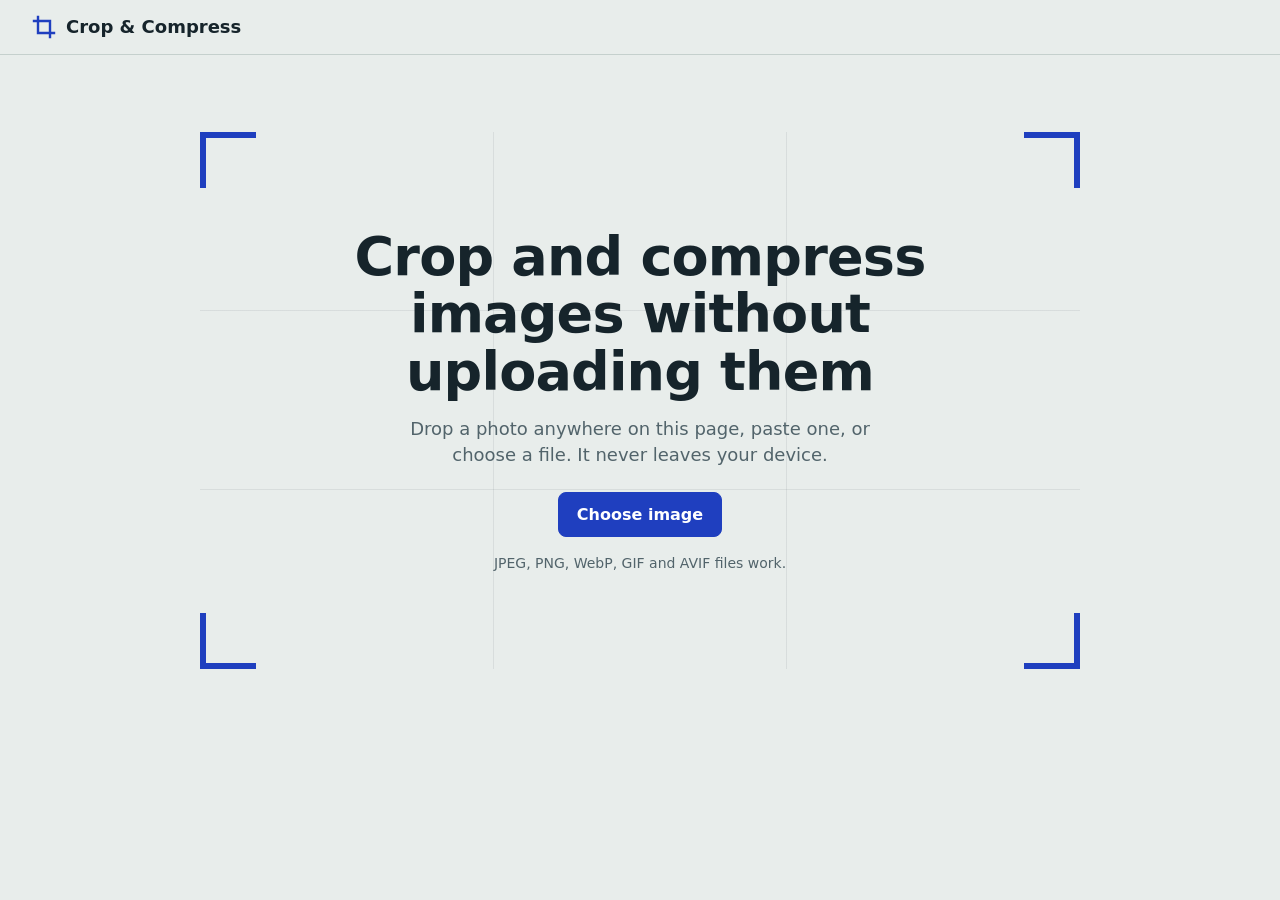
==== index.html @ 480467b2 "Add files via upload" ====
<!doctype html>
<html lang="en">
<head>
<meta charset="utf-8">
<meta name="viewport" content="width=device-width, initial-scale=1">
<meta name="color-scheme" content="light dark">
<title>Crop &amp; Compress</title>
<style>
:root{
  color-scheme:light;
  --bg:#E8EDEB; --panel:#F6F8F7; --stage:#D6DFDC; --ink:#16242B; --muted:#52646B;
  --line:#C5D0CD; --line-strong:#8FA19D; --track:#CBD6D3; --grid:rgba(22,36,43,.08);
  --accent:#1F3FBF; --accent-hover:#183299; --on-accent:#fff; --warn:#9A4B00;
}
@media (prefers-color-scheme:dark){
  :root{
    color-scheme:dark;
    --bg:#10181C; --panel:#172126; --stage:#0B1114; --ink:#E7EEF0; --muted:#97A8AF;
    --line:#2A3A41; --line-strong:#5A6F77; --track:#2A3A41; --grid:rgba(231,238,240,.07);
    --accent:#8CA0FF; --accent-hover:#A9B8FF; --on-accent:#0A1033; --warn:#F2A65A;
  }
}
*{box-sizing:border-box}
[hidden]{display:none!important}
html{-webkit-text-size-adjust:100%}
body{margin:0;background:var(--bg);color:var(--ink);font:16px/1.45 "Gill Sans","Gill Sans MT","Trebuchet MS","Segoe UI",system-ui,sans-serif;min-height:100vh}
button,input,select{font:inherit;color:inherit}
:focus-visible{outline:2px solid var(--accent);outline-offset:2px}

/* header */
.top{display:flex;justify-content:space-between;align-items:center;gap:16px;padding:14px clamp(16px,3vw,32px);border-bottom:1px solid var(--line)}
.brand{display:flex;align-items:center;gap:10px;font-weight:700;font-size:18px}
.brand svg{color:var(--accent)}
.top-right{display:flex;align-items:center;gap:12px;min-width:0}
.fname{max-width:28ch;overflow:hidden;text-overflow:ellipsis;white-space:nowrap;color:var(--muted);font-size:14px}
main{padding:clamp(16px,3vw,32px)}

/* buttons */
.btn{min-height:44px;padding:10px 18px;border-radius:8px;border:1px solid var(--line-strong);background:transparent;cursor:pointer;font-weight:600}
.btn:hover{background:color-mix(in srgb,var(--ink) 7%,transparent)}
.btn.primary{background:var(--accent);border-color:var(--accent);color:var(--on-accent)}
.btn.primary:hover{background:var(--accent-hover);border-color:var(--accent-hover)}
.btn.block{width:100%}
.btn:disabled{opacity:.5;cursor:not-allowed}
.btn.small{min-height:36px;padding:6px 12px;font-size:14px}

/* empty state: a viewfinder */
.viewfinder{position:relative;max-width:880px;margin:5vh auto 0;padding:clamp(48px,9vw,96px) clamp(28px,6vw,72px);text-align:center;
  background-image:
    linear-gradient(to right,transparent calc(33.333% - .5px),var(--grid) calc(33.333% - .5px),var(--grid) calc(33.333% + .5px),transparent calc(33.333% + .5px)),
    linear-gradient(to right,transparent calc(66.666% - .5px),var(--grid) calc(66.666% - .5px),var(--grid) calc(66.666% + .5px),transparent calc(66.666% + .5px)),
    linear-gradient(to bottom,transparent calc(33.333% - .5px),var(--grid) calc(33.333% - .5px),var(--grid) calc(33.333% + .5px),transparent calc(33.333% + .5px)),
    linear-gradient(to bottom,transparent calc(66.666% - .5px),var(--grid) calc(66.666% - .5px),var(--grid) calc(66.666% + .5px),transparent calc(66.666% + .5px))}
.vf{position:absolute;width:56px;height:56px;border:0 solid var(--accent);pointer-events:none}
.c-nw{top:var(--o,0);left:var(--o,0);border-top-width:6px;border-left-width:6px}
.c-ne{top:var(--o,0);right:var(--o,0);border-top-width:6px;border-right-width:6px}
.c-sw{bottom:var(--o,0);left:var(--o,0);border-bottom-width:6px;border-left-width:6px}
.c-se{bottom:var(--o,0);right:var(--o,0);border-bottom-width:6px;border-right-width:6px}
.viewfinder h1{margin:0 auto 16px;max-width:17ch;font-size:clamp(30px,5.4vw,54px);line-height:1.06;font-weight:700;letter-spacing:-.015em}
.viewfinder p{margin:0 auto 24px;max-width:46ch;color:var(--muted);font-size:18px}
.viewfinder .hint{margin:16px auto 0;font-size:14px}

/* workspace */
.work{display:grid;grid-template-columns:minmax(0,1fr) 340px;gap:24px;align-items:start;max-width:1280px;margin:0 auto}
.toolbar{display:flex;justify-content:space-between;align-items:center;gap:12px;flex-wrap:wrap;margin-bottom:12px;min-height:40px}
.tb-right{display:flex;align-items:center;gap:12px;color:var(--muted);font-size:14px;font-variant-numeric:tabular-nums}
.seg{display:inline-flex;border:1px solid var(--line-strong);border-radius:8px;overflow:hidden}
.seg button{border:0;background:transparent;padding:8px 14px;min-height:40px;cursor:pointer;font-weight:600}
.seg button+button{border-left:1px solid var(--line-strong)}
.seg button[aria-pressed="true"]{background:var(--ink);color:var(--bg)}
.seg button:disabled{opacity:.45;cursor:not-allowed}
.seg button:focus-visible{outline-offset:-3px}
.stage{background:var(--stage);border-radius:12px;padding:16px;min-height:300px;display:flex;justify-content:center;align-items:center}
.frame{position:relative;display:inline-block;line-height:0;overflow:hidden;user-select:none;-webkit-user-select:none;cursor:crosshair}
.frame img{display:block;max-width:none;-webkit-user-drag:none;user-select:none}
.crop{position:absolute;cursor:move;touch-action:none;outline:1px solid rgba(255,255,255,.92);outline-offset:-1px;
  box-shadow:0 0 0 9999px rgba(8,14,17,.6);
  background-image:
    linear-gradient(to right,transparent calc(33.333% - .5px),rgba(255,255,255,.38) calc(33.333% - .5px),rgba(255,255,255,.38) calc(33.333% + .5px),transparent calc(33.333% + .5px)),
    linear-gradient(to right,transparent calc(66.666% - .5px),rgba(255,255,255,.38) calc(66.666% - .5px),rgba(255,255,255,.38) calc(66.666% + .5px),transparent calc(66.666% + .5px)),
    linear-gradient(to bottom,transparent calc(33.333% - .5px),rgba(255,255,255,.38) calc(33.333% - .5px),rgba(255,255,255,.38) calc(33.333% + .5px),transparent calc(33.333% + .5px)),
    linear-gradient(to bottom,transparent calc(66.666% - .5px),rgba(255,255,255,.38) calc(66.666% - .5px),rgba(255,255,255,.38) calc(66.666% + .5px),transparent calc(66.666% + .5px))}
.crop:focus-visible{outline:2px solid #fff;outline-offset:-2px;box-shadow:0 0 0 3px #9FB2FF,0 0 0 9999px rgba(8,14,17,.6)}
.h{position:absolute;width:32px;height:32px;touch-action:none;display:block}
.h::after{content:"";position:absolute;background:#fff}
.h-n{left:50%;top:-16px;margin-left:-24px;width:48px;cursor:ns-resize}
.h-s{left:50%;bottom:-16px;margin-left:-24px;width:48px;cursor:ns-resize}
.h-w{top:50%;left:-16px;margin-top:-24px;height:48px;cursor:ew-resize}
.h-e{top:50%;right:-16px;margin-top:-24px;height:48px;cursor:ew-resize}
.h-nw{left:-16px;top:-16px;cursor:nwse-resize}
.h-ne{right:-16px;top:-16px;cursor:nesw-resize}
.h-sw{left:-16px;bottom:-16px;cursor:nesw-resize}
.h-se{right:-16px;bottom:-16px;cursor:nwse-resize}
.h-n::after,.h-s::after{left:50%;margin-left:-14px;width:28px;height:4px}
.h-n::after{top:14px}.h-s::after{bottom:14px}
.h-w::after,.h-e::after{top:50%;margin-top:-14px;height:28px;width:4px}
.h-w::after{left:14px}.h-e::after{right:14px}
.h-nw::after,.h-ne::after,.h-sw::after,.h-se::after{width:18px;height:18px;background:none;border:0 solid #fff}
.h-nw::after{left:15px;top:15px;border-left-width:4px;border-top-width:4px}
.h-ne::after{right:15px;top:15px;border-right-width:4px;border-top-width:4px}
.h-sw::after{left:15px;bottom:15px;border-left-width:4px;border-bottom-width:4px}
.h-se::after{right:15px;bottom:15px;border-right-width:4px;border-bottom-width:4px}

.previewwrap{width:100%;overflow:auto;max-height:min(72vh,860px);display:flex}
.previewwrap img{display:block;margin:auto;max-width:100%;max-height:min(72vh,860px);width:auto;height:auto;
  background:repeating-conic-gradient(rgba(128,128,128,.28) 0 25%,transparent 0 50%) 0 0/16px 16px}
.previewwrap.actual img{max-width:none;max-height:none}
.previewwrap.actual{display:block}
.previewwrap.actual img{margin:0}

/* sidebar */
.side{background:var(--panel);border:1px solid var(--line);border-radius:12px;position:sticky;top:16px}
.sec{padding:16px 18px;border-top:1px solid var(--line)}
.sec:first-child{border-top:0}
.sec h2{margin:0 0 10px;font-size:15px;font-weight:700}
.saving{font-size:28px;font-weight:700;line-height:1.1;letter-spacing:-.01em}
.bar{height:8px;border-radius:4px;background:var(--track);margin:10px 0 14px;overflow:hidden}
.barfill{height:100%;width:0;background:var(--accent);border-radius:4px;transition:width .3s}
.barfill.over{background:var(--warn)}
.pair{display:grid;grid-template-columns:1fr 1fr;gap:12px;margin:0 0 14px;font-variant-numeric:tabular-nums}
.pair dt{font-size:13px;color:var(--muted)}
.pair dd{margin:0;font-size:18px;font-weight:600}
.pair dd.sub{font-size:13px;font-weight:400;color:var(--muted)}
.note{margin:0 0 14px;font-size:14px;color:var(--warn)}
.chips{display:flex;flex-wrap:wrap;gap:6px}
.chip{min-height:38px;padding:6px 11px;border:1px solid var(--line-strong);border-radius:6px;background:transparent;cursor:pointer;font-size:15px}
.chip:hover{background:color-mix(in srgb,var(--ink) 7%,transparent)}
.chip[aria-pressed="true"]{background:var(--ink);color:var(--bg);border-color:var(--ink)}
.sec-head{display:flex;justify-content:space-between;align-items:center;margin-bottom:10px}
.sec-head h2{margin:0}
select,input[type=number]{min-height:42px;padding:8px 10px;border:1px solid var(--line-strong);border-radius:8px;background:var(--panel)}
select{width:100%}
.row{display:flex;justify-content:space-between;align-items:baseline;margin-bottom:4px;font-variant-numeric:tabular-nums}
.row span:last-child{font-weight:600}
input[type=range]{width:100%;accent-color:var(--accent);margin:6px 0 10px;min-height:28px}
.limit{display:flex;align-items:center;gap:8px;flex-wrap:wrap}
.limit label{display:flex;align-items:center;gap:8px}
.limit input[type=checkbox]{width:20px;height:20px;accent-color:var(--accent)}
.limit input[type=number]{width:92px}
.help{margin:10px 0 0;font-size:14px;color:var(--muted)}
.off .row,.off .limit,.off input[type=range]{opacity:.45}

/* overlays */
.veil{position:fixed;inset:0;z-index:40;display:grid;place-items:center;pointer-events:none;background:color-mix(in srgb,var(--bg) 88%,transparent);--o:24px;font-size:clamp(22px,4vw,34px);font-weight:700}
.notice{position:fixed;left:50%;bottom:20px;transform:translateX(-50%);z-index:50;background:var(--ink);color:var(--bg);padding:12px 18px;border-radius:8px;max-width:min(92vw,520px);font-size:15px}

@media (max-width:900px){
  .work{grid-template-columns:minmax(0,1fr)}
  .side{position:static}
  .viewfinder{margin-top:2vh}
  .fname{display:none}
}
@media (prefers-reduced-motion:reduce){*{transition:none!important;animation:none!important}}
</style>
</head>
<body>

<header class="top">
  <div class="brand">
    <svg width="24" height="24" viewBox="0 0 24 24" fill="none" stroke="currentColor" stroke-width="2.4" stroke-linecap="square" aria-hidden="true"><path d="M6 2v16h16"/><path d="M2 6h16v16"/></svg>
    <span>Crop &amp; Compress</span>
  </div>
  <div class="top-right" id="topRight" hidden>
    <span class="fname" id="fname"></span>
    <button class="btn small" id="another" type="button">Choose another</button>
  </div>
</header>

<main>
  <section id="empty">
    <div class="viewfinder">
      <span class="vf c-nw"></span><span class="vf c-ne"></span><span class="vf c-sw"></span><span class="vf c-se"></span>
      <h1>Crop and compress images without uploading them</h1>
      <p>Drop a photo anywhere on this page, paste one, or choose a file. It never leaves your device.</p>
      <button class="btn primary" id="choose" type="button">Choose image</button>
      <p class="hint">JPEG, PNG, WebP, GIF and AVIF files work.</p>
    </div>
  </section>

  <section id="work" class="work" hidden>
    <div>
      <div class="toolbar">
        <div class="seg" role="group" aria-label="View">
          <button id="vCrop" type="button" aria-pressed="true">Crop</button>
          <button id="vPrev" type="button" aria-pressed="false">Preview</button>
        </div>
        <div class="tb-right">
          <span id="selReadout"></span>
          <label id="actualWrap" hidden><input type="checkbox" id="actual"> Actual size</label>
        </div>
      </div>
      <div class="stage" id="stage">
        <div class="frame" id="frame">
          <img id="photo" alt="Your image with the crop area on top">
          <div class="crop" id="crop" tabindex="0" role="group" aria-label="Crop area. Arrow keys move it. Plus and minus keys resize it. Hold Shift for bigger steps.">
            <i class="h h-n" data-h="n"></i><i class="h h-s" data-h="s"></i><i class="h h-w" data-h="w"></i><i class="h h-e" data-h="e"></i>
            <i class="h h-nw" data-h="nw"></i><i class="h h-ne" data-h="ne"></i><i class="h h-sw" data-h="sw"></i><i class="h h-se" data-h="se"></i>
          </div>
        </div>
        <div class="previewwrap" id="previewWrap" hidden><img id="result" alt="Compressed result"></div>
      </div>
    </div>

    <aside class="side" aria-label="Settings">
      <div class="sec">
        <div class="saving" id="saving" aria-live="polite">Working…</div>
        <div class="bar"><div class="barfill" id="barfill"></div></div>
        <dl class="pair">
          <div><dt>Original</dt><dd id="oSize">—</dd><dd class="sub" id="oDim"></dd></div>
          <div><dt>Result</dt><dd id="rSize">—</dd><dd class="sub" id="rDim"></dd></div>
        </dl>
        <p class="note" id="note" hidden></p>
        <button class="btn primary block" id="download" type="button" disabled>Download</button>
      </div>

      <div class="sec">
        <div class="sec-head"><h2>Crop shape</h2><button class="btn small" id="resetCrop" type="button">Reset crop</button></div>
        <div class="chips" id="chips" role="group" aria-label="Crop shape"></div>
      </div>

      <div class="sec">
        <h2><label for="side">Longest side</label></h2>
        <select id="side"></select>
      </div>

      <div class="sec">
        <h2 id="fmtLabel">Format</h2>
        <div class="seg" role="group" aria-labelledby="fmtLabel" id="fmtSeg">
          <button type="button" data-f="jpeg" aria-pressed="true">JPEG</button>
          <button type="button" data-f="webp" aria-pressed="false">WebP</button>
          <button type="button" data-f="png" aria-pressed="false">PNG</button>
        </div>
        <p class="help" id="fmtNote" hidden></p>
      </div>

      <div class="sec" id="qSec">
        <div class="row"><label for="quality"><strong>Quality</strong></label><span id="qVal">80</span></div>
        <input type="range" id="quality" min="1" max="100" value="80">
        <div class="limit">
          <label><input type="checkbox" id="limit"> Limit file size to</label>
          <input type="number" id="limitKB" min="5" step="10" value="500" aria-label="Maximum file size in kilobytes">
          <span>KB</span>
        </div>
      </div>
    </aside>
  </section>
</main>

<div class="veil" id="veil" hidden>
  <span class="vf c-nw"></span><span class="vf c-ne"></span><span class="vf c-sw"></span><span class="vf c-se"></span>
  <span>Drop to open this image</span>
</div>
<div class="notice" id="notice" role="alert" hidden></div>
<input type="file" id="file" accept="image/*" hidden>

<script>
(() => {
  const $ = s => document.querySelector(s);
  const el = {
    empty:$('#empty'), work:$('#work'), topRight:$('#topRight'), fname:$('#fname'),
    stage:$('#stage'), frame:$('#frame'), photo:$('#photo'), crop:$('#crop'),
    previewWrap:$('#previewWrap'), result:$('#result'), actualWrap:$('#actualWrap'), actual:$('#actual'),
    selReadout:$('#selReadout'), vCrop:$('#vCrop'), vPrev:$('#vPrev'),
    saving:$('#saving'), barfill:$('#barfill'), oSize:$('#oSize'), oDim:$('#oDim'), rSize:$('#rSize'), rDim:$('#rDim'),
    note:$('#note'), download:$('#download'), chips:$('#chips'), resetCrop:$('#resetCrop'),
    side:$('#side'), fmtSeg:$('#fmtSeg'), fmtNote:$('#fmtNote'), qSec:$('#qSec'), quality:$('#quality'), qVal:$('#qVal'),
    limit:$('#limit'), limitKB:$('#limitKB'), file:$('#file'), veil:$('#veil'), notice:$('#notice')
  };

  const MIN = 16;
  const TYPES = { jpeg:'image/jpeg', webp:'image/webp', png:'image/png' };
  const LABELS = { jpeg:'JPEG', webp:'WebP', png:'PNG' };
  const EXT = { jpeg:'jpg', webp:'webp', png:'png' };
  const ASPECTS = [['Free',null],['Original','orig'],['1:1',1],['4:3',4/3],['3:4',3/4],['3:2',3/2],['2:3',2/3],['16:9',16/9],['9:16',9/16]];
  const SIDES = [0,3840,2560,1920,1280,1080,800,640];

  const c1 = document.createElement('canvas'); c1.width = c1.height = 1;
  const webpOK = c1.toDataURL('image/webp').startsWith('data:image/webp');

  const state = {
    img:null, url:null, file:null, W:0, H:0,
    crop:{x:0,y:0,w:0,h:0}, aspect:null, aspectKey:'Free',
    fmt:'jpeg', quality:80, side:0, limit:false, limitKB:500, autoQ:null, view:'crop'
  };
  let resultUrl = null, timer = null, job = 0, drag = null, noticeTimer = null;

  const clamp = (v, lo, hi) => Math.min(Math.max(v, lo), hi);
  const fmtBytes = n => n < 1024 ? n + ' B' : n < 1048576 ? (n/1024).toFixed(n < 102400 ? 1 : 0) + ' KB' : (n/1048576).toFixed(2) + ' MB';
  const dims = (w,h) => w + ' × ' + h + ' px';

  function notify(msg){
    el.notice.textContent = msg; el.notice.hidden = false;
    clearTimeout(noticeTimer); noticeTimer = setTimeout(() => el.notice.hidden = true, 7000);
  }

  /* ---------- build static controls ---------- */
  ASPECTS.forEach(([label]) => {
    const b = document.createElement('button');
    b.type = 'button'; b.className = 'chip'; b.textContent = label; b.dataset.k = label;
    b.setAttribute('aria-pressed', label === 'Free' ? 'true' : 'false');
    b.addEventListener('click', () => applyAspectKey(label));
    el.chips.appendChild(b);
  });
  SIDES.forEach(v => {
    const o = document.createElement('option');
    o.value = v; o.textContent = v ? v + ' px' : 'Original size';
    el.side.appendChild(o);
  });
  if (!webpOK) {
    const b = el.fmtSeg.querySelector('[data-f="webp"]');
    b.disabled = true; b.title = "This browser can't save WebP";
  }

  /* ---------- loading ---------- */
  function loadFile(file){
    if (!file) return;
    if (!file.type.startsWith('image/')) { notify("That file isn't an image. Try a JPEG, PNG, WebP, GIF or AVIF file."); return; }
    const url = URL.createObjectURL(file);
    const img = new Image();
    img.onload = () => {
      if (state.url) URL.revokeObjectURL(state.url);
      state.img = img; state.url = url; state.file = file;
      state.W = img.naturalWidth; state.H = img.naturalHeight;
      state.crop = {x:0, y:0, w:state.W, h:state.H};
      state.aspect = null; state.aspectKey = 'Free'; state.autoQ = null;
      state.fmt = file.type === 'image/jpeg' ? 'jpeg' : (webpOK ? 'webp' : 'jpeg');
      el.side.value = '0'; state.side = 0;
      el.empty.hidden = true; el.work.hidden = false; el.topRight.hidden = false;
      el.fname.textContent = file.name || 'Pasted image';
      el.oSize.textContent = fmtBytes(file.size);
      el.oDim.textContent = dims(state.W, state.H);
      el.photo.src = url;
      setView('crop');
      syncChips(); syncControls(); fit(); scheduleRender();
      window.scrollTo(0, 0);
    };
    img.onerror = () => { URL.revokeObjectURL(url); notify("This image couldn't be opened. Try a JPEG, PNG, WebP, GIF or AVIF file."); };
    img.src = url;
  }

  /* ---------- layout of the crop box ---------- */
  const scale = () => el.photo.clientWidth / state.W || 1;

  function fit(){
    if (!state.img || el.frame.hidden) return;
    const availW = el.stage.clientWidth - 32;
    if (availW <= 0) return;
    const availH = Math.min(window.innerHeight * 0.7, 840);
    const s = Math.min(availW / state.W, availH / state.H, 2);
    el.photo.style.width = Math.max(1, Math.round(state.W * s)) + 'px';
    el.photo.style.height = Math.max(1, Math.round(state.H * s)) + 'px';
    layout();
  }
  function layout(){
    if (!state.img) return;
    const s = scale(), c = state.crop;
    el.crop.style.left = c.x * s + 'px'; el.crop.style.top = c.y * s + 'px';
    el.crop.style.width = c.w * s + 'px'; el.crop.style.height = c.h * s + 'px';
    const ic = intCrop();
    el.selReadout.textContent = state.view === 'crop' ? 'Selection ' + dims(ic.w, ic.h) : '';
  }
  new ResizeObserver(fit).observe(el.stage);

  /* ---------- crop geometry ---------- */
  function cornerRect(ax, ay, px, py){
    const {W,H} = state, a = state.aspect;
    const sx = px < ax ? -1 : 1, sy = py < ay ? -1 : 1;
    let w = Math.abs(px - ax), h = Math.abs(py - ay);
    const roomW = sx > 0 ? W - ax : ax, roomH = sy > 0 ? H - ay : ay;
    if (a) {
      w = Math.max(w, h * a); w = Math.min(w, roomW, roomH * a);
      w = Math.max(w, Math.min(MIN, roomW, roomH * a)); h = w / a;
    } else {
      w = Math.max(w, Math.min(MIN, roomW)); h = Math.max(h, Math.min(MIN, roomH));
    }
    return { x: sx > 0 ? ax : ax - w, y: sy > 0 ? ay : ay - h, w, h };
  }

  function resizeRect(hd, st, dx, dy){
    const {W,H} = state, a = state.aspect;
    if (hd.length === 2) {
      const ax = hd.includes('w') ? st.x + st.w : st.x;
      const ay = hd.includes('n') ? st.y + st.h : st.y;
      const px = clamp((hd.includes('w') ? st.x : st.x + st.w) + dx, 0, W);
      const py = clamp((hd.includes('n') ? st.y : st.y + st.h) + dy, 0, H);
      return cornerRect(ax, ay, px, py);
    }
    let x1 = st.x, y1 = st.y, x2 = st.x + st.w, y2 = st.y + st.h;
    if (hd === 'e') x2 = clamp(x2 + dx, x1 + MIN, W);
    if (hd === 'w') x1 = clamp(x1 + dx, 0, x2 - MIN);
    if (hd === 's') y2 = clamp(y2 + dy, y1 + MIN, H);
    if (hd === 'n') y1 = clamp(y1 + dy, 0, y2 - MIN);
    if (!a) return { x:x1, y:y1, w:x2 - x1, h:y2 - y1 };
    if (hd === 'e' || hd === 'w') {
      let w = x2 - x1, h = w / a;
      const cy = st.y + st.h / 2, maxH = 2 * Math.min(cy, H - cy);
      if (h > maxH) { h = maxH; w = h * a; }
      return { x: hd === 'e' ? st.x : st.x + st.w - w, y: cy - h / 2, w, h };
    }
    let h = y2 - y1, w = h * a;
    const cx = st.x + st.w / 2, maxW = 2 * Math.min(cx, W - cx);
    if (w > maxW) { w = maxW; h = w / a; }
    return { x: cx - w / 2, y: hd === 's' ? st.y : st.y + st.h - h, w, h };
  }

  function setAspect(a){
    state.aspect = a;
    if (a) {
      const {W,H} = state, c = state.crop, cx = c.x + c.w / 2, cy = c.y + c.h / 2;
      let w = Math.sqrt(c.w * c.h * a), h = w / a;
      if (w > W) { w = W; h = w / a; }
      if (h > H) { h = H; w = h * a; }
      state.crop = { x:clamp(cx - w/2, 0, W - w), y:clamp(cy - h/2, 0, H - h), w, h };
    }
    layout(); scheduleRender();
  }
  function applyAspectKey(key){
    state.aspectKey = key;
    const v = ASPECTS.find(a => a[0] === key)[1];
    syncChips();
    setAspect(v === 'orig' ? state.W / state.H : v);
  }
  function syncChips(){
    el.chips.querySelectorAll('.chip').forEach(b => b.setAttribute('aria-pressed', String(b.dataset.k === state.aspectKey)));
  }
  el.resetCrop.addEventListener('click', () => {
    state.crop = {x:0, y:0, w:state.W, h:state.H};
    setAspect(state.aspect);
  });

  function intCrop(){
    const c = state.crop;
    const x = clamp(Math.round(c.x), 0, Math.max(0, state.W - 1));
    const y = clamp(Math.round(c.y), 0, Math.max(0, state.H - 1));
    const w = clamp(Math.round(c.w), 1, state.W - x);
    const h = clamp(Math.round(c.h), 1, state.H - y);
    return {x, y, w, h};
  }

  /* ---------- pointer + keyboard ---------- */
  function toNat(e){
    const r = el.photo.getBoundingClientRect(), s = scale();
    return { x: clamp((e.clientX - r.left) / s, 0, state.W), y: clamp((e.clientY - r.top) / s, 0, state.H) };
  }
  el.frame.addEventListener('pointerdown', e => {
    if (!state.img || (e.pointerType === 'mouse' && e.button !== 0)) return;
    const hit = e.target.closest('.crop');
    const st = {...state.crop};
    if (hit) drag = { mode: e.target.dataset.h || 'move', sx:e.clientX, sy:e.clientY, start:st };
    else drag = { mode:'new', a:toNat(e), sx:e.clientX, sy:e.clientY, start:st, moved:false };
    el.frame.setPointerCapture(e.pointerId);
    if (hit || e.pointerType === 'mouse') e.preventDefault();
  });
  el.frame.addEventListener('pointermove', e => {
    if (!drag) return;
    const s = scale(), dx = (e.clientX - drag.sx) / s, dy = (e.clientY - drag.sy) / s;
    const {W,H} = state, st = drag.start;
    let r;
    if (drag.mode === 'move') r = { x:clamp(st.x + dx, 0, W - st.w), y:clamp(st.y + dy, 0, H - st.h), w:st.w, h:st.h };
    else if (drag.mode === 'new') {
      if (!drag.moved && Math.hypot(e.clientX - drag.sx, e.clientY - drag.sy) < 6) return;
      drag.moved = true;
      const p = toNat(e); r = cornerRect(drag.a.x, drag.a.y, p.x, p.y);
    } else r = resizeRect(drag.mode, st, dx, dy);
    state.crop = r; layout(); scheduleRender();
  });
  const endDrag = () => { drag = null; };
  el.frame.addEventListener('pointerup', endDrag);
  el.frame.addEventListener('pointercancel', endDrag);

  el.crop.addEventListener('keydown', e => {
    const {W,H} = state, st = state.crop, step = Math.max(1, 1 / scale()) * (e.shiftKey ? 10 : 1);
    const arrows = { ArrowLeft:[-1,0], ArrowRight:[1,0], ArrowUp:[0,-1], ArrowDown:[0,1] };
    if (arrows[e.key]) {
      e.preventDefault();
      const [kx, ky] = arrows[e.key];
      state.crop = { x:clamp(st.x + kx * step, 0, W - st.w), y:clamp(st.y + ky * step, 0, H - st.h), w:st.w, h:st.h };
    } else if (['+','=','-','_'].includes(e.key)) {
      e.preventDefault();
      const dir = (e.key === '+' || e.key === '=') ? 1 : -1;
      const ratio = st.w / st.h, cx = st.x + st.w / 2, cy = st.y + st.h / 2;
      let w = clamp(st.w + dir * 2 * step, MIN, W), h = w / ratio;
      if (h > H) { h = H; w = h * ratio; }
      if (h < MIN) { h = MIN; w = h * ratio; }
      state.crop = { x:clamp(cx - w/2, 0, W - w), y:clamp(cy - h/2, 0, H - h), w, h };
    } else return;
    layout(); scheduleRender();
  });

  /* ---------- views ---------- */
  function setView(v){
    state.view = v;
    el.vCrop.setAttribute('aria-pressed', String(v === 'crop'));
    el.vPrev.setAttribute('aria-pressed', String(v === 'preview'));
    el.frame.hidden = v !== 'crop';
    el.previewWrap.hidden = v !== 'preview';
    el.actualWrap.hidden = v !== 'preview';
    if (v === 'crop') fit();
    layout();
  }
  el.vCrop.addEventListener('click', () => setView('crop'));
  el.vPrev.addEventListener('click', () => setView('preview'));
  el.actual.addEventListener('change', () => el.previewWrap.classList.toggle('actual', el.actual.checked));

  /* ---------- controls ---------- */
  function syncControls(){
    el.fmtSeg.querySelectorAll('button').forEach(b => b.setAttribute('aria-pressed', String(b.dataset.f === state.fmt)));
    const png = state.fmt === 'png';
    el.qSec.classList.toggle('off', png);
    el.quality.disabled = png || state.limit;
    el.limit.disabled = png; el.limitKB.disabled = png || !state.limit;
    el.quality.value = state.quality;
    el.download.textContent = 'Download ' + LABELS[state.fmt];
    syncQuality();
    const srcType = state.file ? state.file.type : '';
    let msg = '';
    if (png) msg = "PNG is lossless, so quality doesn't apply. Choose a smaller longest side to shrink it.";
    else if (state.fmt === 'jpeg' && srcType !== 'image/jpeg') msg = "JPEG has no transparency, so transparent areas become white.";
    el.fmtNote.textContent = msg; el.fmtNote.hidden = !msg;
  }
  function syncQuality(){
    const png = state.fmt === 'png';
    el.qVal.textContent = png ? 'Not used' :
      state.limit ? (state.autoQ ? Math.round(state.autoQ * 100) + ' (set by size limit)' : 'Set by size limit') :
      String(state.quality);
  }
  el.fmtSeg.addEventListener('click', e => {
    const b = e.target.closest('button'); if (!b || b.disabled) return;
    state.fmt = b.dataset.f; state.autoQ = null; syncControls(); scheduleRender();
  });
  el.quality.addEventListener('input', () => { state.quality = +el.quality.value; syncQuality(); scheduleRender(); });
  el.limit.addEventListener('change', () => { state.limit = el.limit.checked; state.autoQ = null; syncControls(); scheduleRender(); });
  el.limitKB.addEventListener('input', () => {
    const v = parseFloat(el.limitKB.value);
    if (v >= 1) { state.limitKB = v; if (state.limit) scheduleRender(); }
  });
  el.side.addEventListener('change', () => { state.side = +el.side.value; scheduleRender(); });

  /* ---------- rendering ---------- */
  function outDims(c){
    const m = Math.max(c.w, c.h), s = state.side && state.side < m ? state.side / m : 1;
    return { ow: Math.max(1, Math.round(c.w * s)), oh: Math.max(1, Math.round(c.h * s)) };
  }
  function scheduleRender(){
    if (!state.img) return;
    const {ow, oh} = outDims(intCrop());
    el.rDim.textContent = dims(ow, oh);
    el.saving.textContent = 'Working…'; el.rSize.textContent = '…'; el.download.disabled = true;
    clearTimeout(timer); timer = setTimeout(render, 180);
  }
  function makeCanvas(c, ow, oh){
    let cv = document.createElement('canvas'); cv.width = c.w; cv.height = c.h;
    let ctx = cv.getContext('2d');
    if (state.fmt === 'jpeg') { ctx.fillStyle = '#fff'; ctx.fillRect(0, 0, c.w, c.h); }
    ctx.drawImage(state.img, c.x, c.y, c.w, c.h, 0, 0, c.w, c.h);
    const step = (tw, th) => {
      const n = document.createElement('canvas'); n.width = tw; n.height = th;
      const x = n.getContext('2d'); x.imageSmoothingEnabled = true; x.imageSmoothingQuality = 'high';
      x.drawImage(cv, 0, 0, tw, th); cv = n;
    };
    while (cv.width / 2 >= ow && cv.height / 2 >= oh) step(Math.floor(cv.width / 2), Math.floor(cv.height / 2));
    if (cv.width !== ow || cv.height !== oh) step(ow, oh);
    return cv;
  }
  const toBlob = (cv, type, q) => new Promise(res => type === TYPES.png ? cv.toBlob(res, type) : cv.toBlob(res, type, q));

  async function fitToSize(cv, type, target, stale){
    let blob = await toBlob(cv, type, 0.98);
    if (blob.size <= target) return { blob, q:0.98, missed:false };
    let lo = 0.05, hi = 0.98;
    blob = await toBlob(cv, type, lo);
    if (blob.size > target) return { blob, q:lo, missed:true };
    let best = { blob, q:lo };
    for (let i = 0; i < 7; i++) {
      if (stale()) break;
      const mid = (lo + hi) / 2, b = await toBlob(cv, type, mid);
      if (b.size <= target) { best = { blob:b, q:mid }; lo = mid; } else hi = mid;
    }
    return { ...best, missed:false };
  }

  async function render(){
    const my = ++job, c = intCrop(), {ow, oh} = outDims(c), type = TYPES[state.fmt];
    try {
      const cv = makeCanvas(c, ow, oh);
      let out;
      if (state.fmt !== 'png' && state.limit) out = await fitToSize(cv, type, state.limitKB * 1024, () => my !== job);
      else out = { blob: await toBlob(cv, type, state.quality / 100), q: state.quality / 100, missed:false };
      if (my !== job) return;
      if (!out.blob) throw new Error('encode failed');
      showResult(out, ow, oh);
    } catch (err) {
      if (my !== job) return;
      el.saving.textContent = 'Something went wrong';
      notify("This image couldn't be processed. It may be too large for your browser. Try a smaller longest side.");
    }
  }

  function showResult(out, ow, oh){
    const blob = out.blob, o = state.file.size, r = blob.size;
    if (resultUrl) URL.revokeObjectURL(resultUrl);
    resultUrl = URL.createObjectURL(blob);
    el.result.src = resultUrl;
    state.autoQ = out.q; syncQuality();
    el.rSize.textContent = fmtBytes(r); el.rDim.textContent = dims(ow, oh);
    const pct = (1 - r / o) * 100;
    el.saving.textContent = r > o ? Math.round((r / o - 1) * 100) + '% larger than the original'
      : Math.round(pct) < 1 ? 'About the same size' : Math.round(pct) + '% smaller';
    el.barfill.style.width = Math.min(100, r / o * 100) + '%';
    el.barfill.classList.toggle('over', r > o);
    let note = '';
    if (out.missed) note = "This size can't get under " + state.limitKB + " KB. Choose a smaller longest side.";
    else if (r > o) note = 'Lower the quality, shrink the longest side, or switch format to make it smaller.';
    el.note.textContent = note; el.note.hidden = !note;
    el.download.textContent = 'Download ' + LABELS[state.fmt];
    el.download.disabled = false;
    state.result = blob;
  }

  el.download.addEventListener('click', () => {
    if (!resultUrl) return;
    const base = (state.file.name || 'image').replace(/\.[^.]+$/, '') || 'image';
    const a = document.createElement('a');
    a.href = resultUrl; a.download = base + '-compressed.' + EXT[state.fmt];
    document.body.appendChild(a); a.click(); a.remove();
  });

  /* ---------- input sources ---------- */
  $('#choose').addEventListener('click', () => el.file.click());
  $('#another').addEventListener('click', () => el.file.click());
  el.file.addEventListener('change', () => { loadFile(el.file.files[0]); el.file.value = ''; });

  let depth = 0;
  const hasFiles = e => e.dataTransfer && [...e.dataTransfer.types].includes('Files');
  window.addEventListener('dragenter', e => { if (!hasFiles(e)) return; e.preventDefault(); depth++; el.veil.hidden = false; });
  window.addEventListener('dragover', e => { if (hasFiles(e)) e.preventDefault(); });
  window.addEventListener('dragleave', e => { if (!hasFiles(e)) return; depth = Math.max(0, depth - 1); if (!depth) el.veil.hidden = true; });
  window.addEventListener('drop', e => {
    if (!hasFiles(e)) return;
    e.preventDefault(); depth = 0; el.veil.hidden = true;
    const files = [...e.dataTransfer.files];
    loadFile(files.find(f => f.type.startsWith('image/')) || files[0]);
  });
  window.addEventListener('paste', e => {
    const f = [...(e.clipboardData && e.clipboardData.files || [])].find(f => f.type.startsWith('image/'));
    if (f) { e.preventDefault(); loadFile(f); }
  });
})();
</script>
</body>
</html>
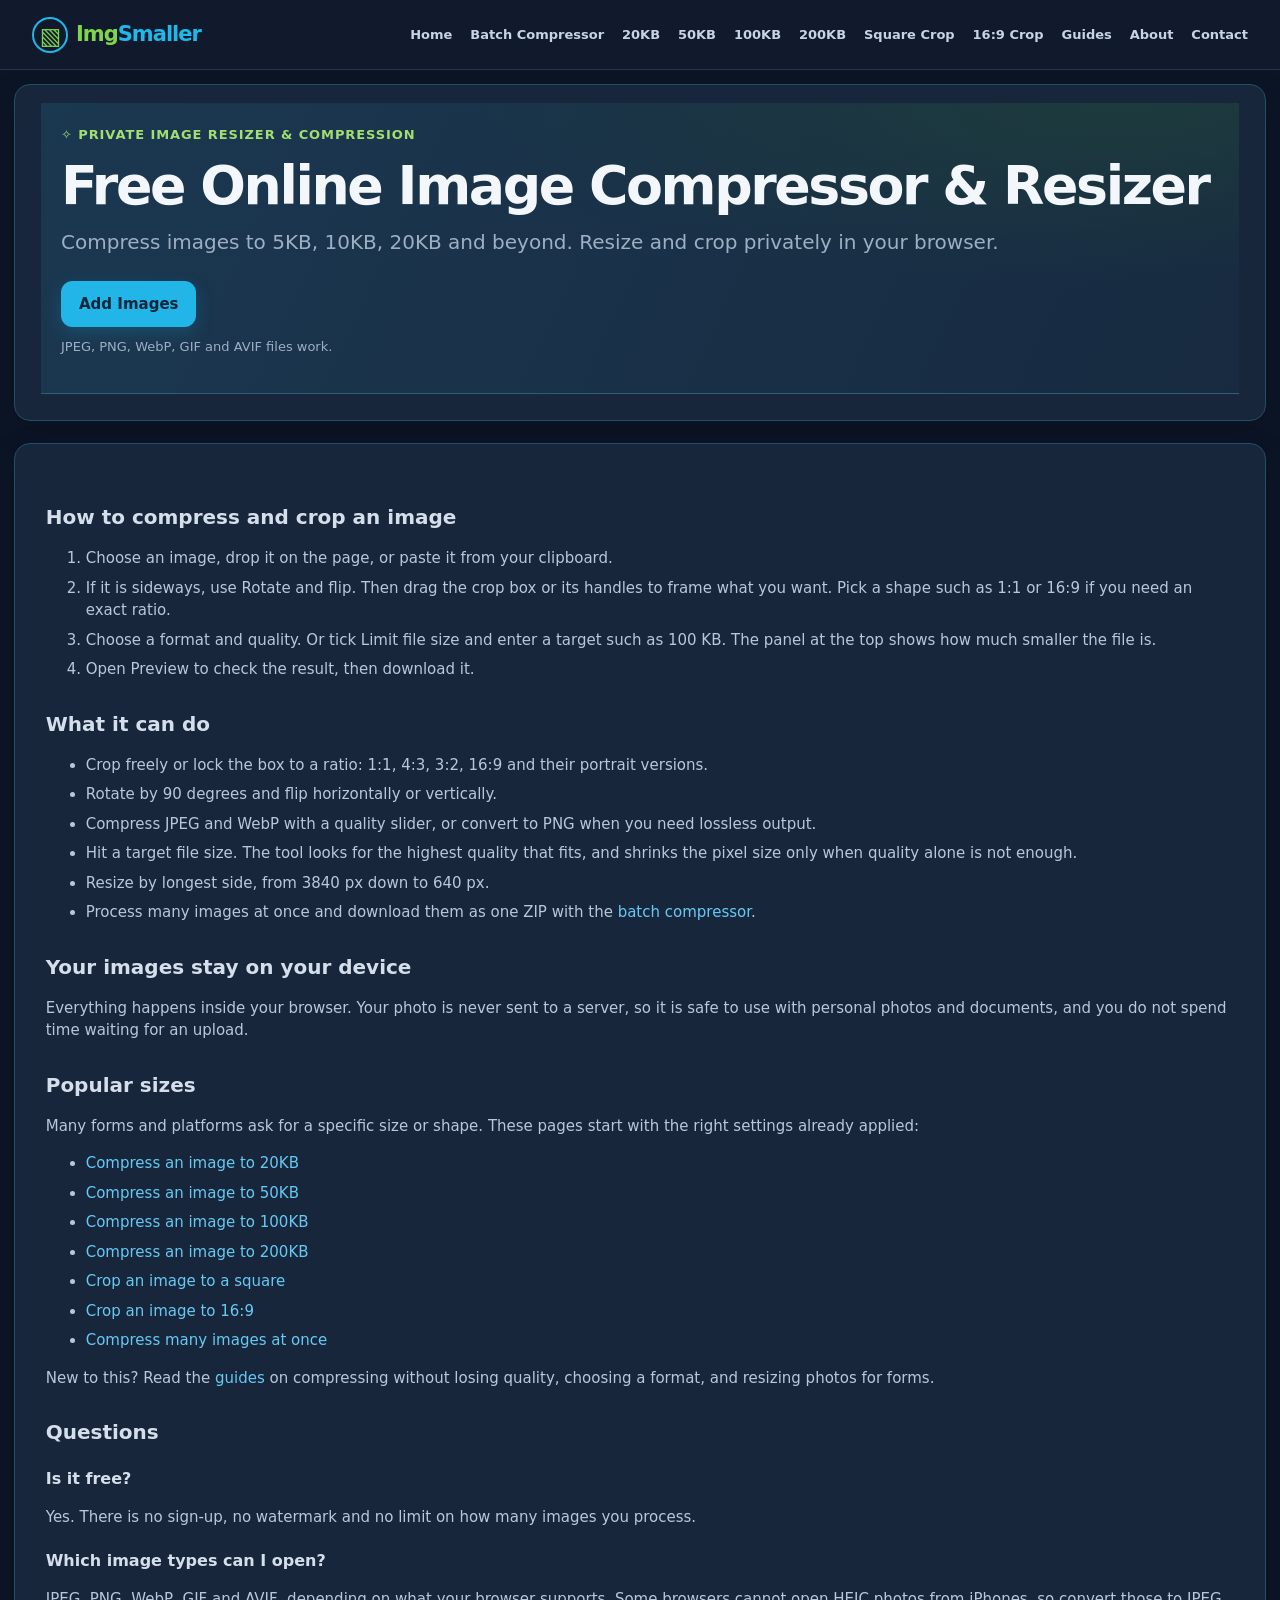
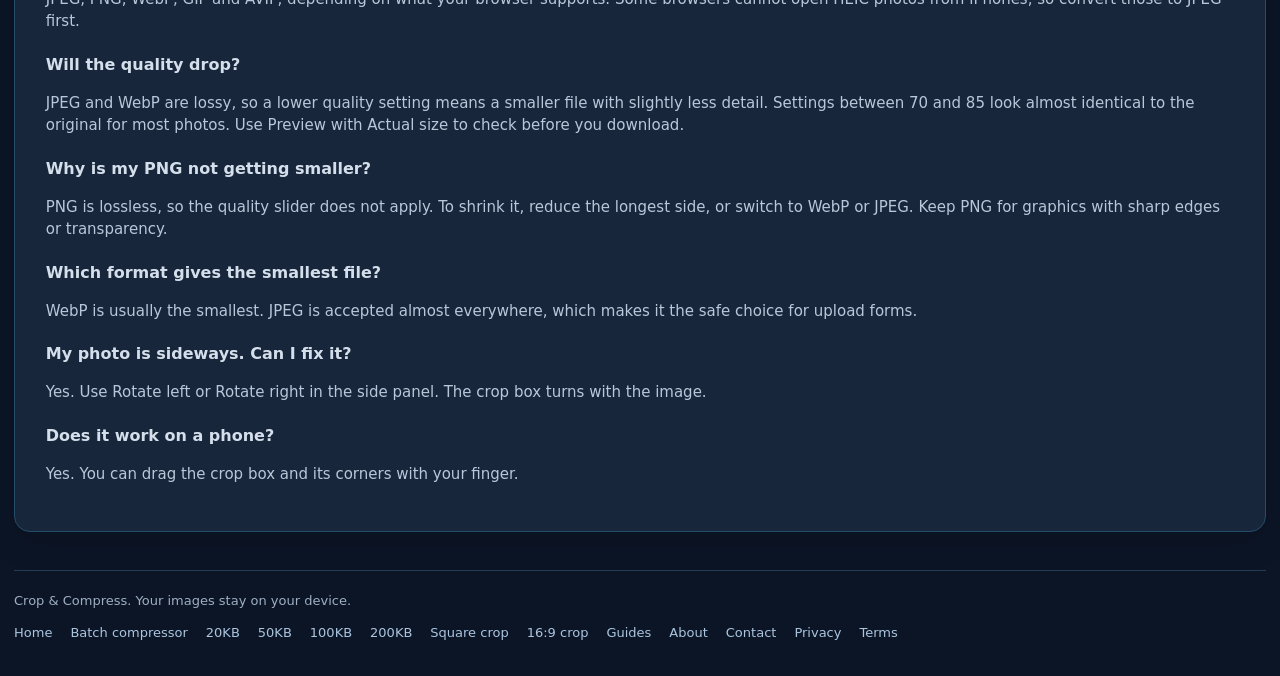
==== commit cf4ca133: "Add files via upload" ====
--- a/index.html
+++ b/index.html
@@ -1,183 +1,51 @@
-<!doctype html>
-<html lang="en">
-<head>
+<html lang="en"><head>
 <meta charset="utf-8">
+<meta name="google-site-verification" content="LXjN_0TOwFUvrX1IDky998NvaM1b0D78YcoqGBb5dls">
 <meta name="viewport" content="width=device-width, initial-scale=1">
 <meta name="color-scheme" content="light dark">
-<title>Crop &amp; Compress</title>
-<style>
-:root{
-  color-scheme:light;
-  --bg:#E8EDEB; --panel:#F6F8F7; --stage:#D6DFDC; --ink:#16242B; --muted:#52646B;
-  --line:#C5D0CD; --line-strong:#8FA19D; --track:#CBD6D3; --grid:rgba(22,36,43,.08);
-  --accent:#1F3FBF; --accent-hover:#183299; --on-accent:#fff; --warn:#9A4B00;
-}
-@media (prefers-color-scheme:dark){
-  :root{
-    color-scheme:dark;
-    --bg:#10181C; --panel:#172126; --stage:#0B1114; --ink:#E7EEF0; --muted:#97A8AF;
-    --line:#2A3A41; --line-strong:#5A6F77; --track:#2A3A41; --grid:rgba(231,238,240,.07);
-    --accent:#8CA0FF; --accent-hover:#A9B8FF; --on-accent:#0A1033; --warn:#F2A65A;
-  }
-}
-*{box-sizing:border-box}
-[hidden]{display:none!important}
-html{-webkit-text-size-adjust:100%}
-body{margin:0;background:var(--bg);color:var(--ink);font:16px/1.45 "Gill Sans","Gill Sans MT","Trebuchet MS","Segoe UI",system-ui,sans-serif;min-height:100vh}
-button,input,select{font:inherit;color:inherit}
-:focus-visible{outline:2px solid var(--accent);outline-offset:2px}
-
-/* header */
-.top{display:flex;justify-content:space-between;align-items:center;gap:16px;padding:14px clamp(16px,3vw,32px);border-bottom:1px solid var(--line)}
-.brand{display:flex;align-items:center;gap:10px;font-weight:700;font-size:18px}
-.brand svg{color:var(--accent)}
-.top-right{display:flex;align-items:center;gap:12px;min-width:0}
-.fname{max-width:28ch;overflow:hidden;text-overflow:ellipsis;white-space:nowrap;color:var(--muted);font-size:14px}
-main{padding:clamp(16px,3vw,32px)}
-
-/* buttons */
-.btn{min-height:44px;padding:10px 18px;border-radius:8px;border:1px solid var(--line-strong);background:transparent;cursor:pointer;font-weight:600}
-.btn:hover{background:color-mix(in srgb,var(--ink) 7%,transparent)}
-.btn.primary{background:var(--accent);border-color:var(--accent);color:var(--on-accent)}
-.btn.primary:hover{background:var(--accent-hover);border-color:var(--accent-hover)}
-.btn.block{width:100%}
-.btn:disabled{opacity:.5;cursor:not-allowed}
-.btn.small{min-height:36px;padding:6px 12px;font-size:14px}
-
-/* empty state: a viewfinder */
-.viewfinder{position:relative;max-width:880px;margin:5vh auto 0;padding:clamp(48px,9vw,96px) clamp(28px,6vw,72px);text-align:center;
-  background-image:
-    linear-gradient(to right,transparent calc(33.333% - .5px),var(--grid) calc(33.333% - .5px),var(--grid) calc(33.333% + .5px),transparent calc(33.333% + .5px)),
-    linear-gradient(to right,transparent calc(66.666% - .5px),var(--grid) calc(66.666% - .5px),var(--grid) calc(66.666% + .5px),transparent calc(66.666% + .5px)),
-    linear-gradient(to bottom,transparent calc(33.333% - .5px),var(--grid) calc(33.333% - .5px),var(--grid) calc(33.333% + .5px),transparent calc(33.333% + .5px)),
-    linear-gradient(to bottom,transparent calc(66.666% - .5px),var(--grid) calc(66.666% - .5px),var(--grid) calc(66.666% + .5px),transparent calc(66.666% + .5px))}
-.vf{position:absolute;width:56px;height:56px;border:0 solid var(--accent);pointer-events:none}
-.c-nw{top:var(--o,0);left:var(--o,0);border-top-width:6px;border-left-width:6px}
-.c-ne{top:var(--o,0);right:var(--o,0);border-top-width:6px;border-right-width:6px}
-.c-sw{bottom:var(--o,0);left:var(--o,0);border-bottom-width:6px;border-left-width:6px}
-.c-se{bottom:var(--o,0);right:var(--o,0);border-bottom-width:6px;border-right-width:6px}
-.viewfinder h1{margin:0 auto 16px;max-width:17ch;font-size:clamp(30px,5.4vw,54px);line-height:1.06;font-weight:700;letter-spacing:-.015em}
-.viewfinder p{margin:0 auto 24px;max-width:46ch;color:var(--muted);font-size:18px}
-.viewfinder .hint{margin:16px auto 0;font-size:14px}
-
-/* workspace */
-.work{display:grid;grid-template-columns:minmax(0,1fr) 340px;gap:24px;align-items:start;max-width:1280px;margin:0 auto}
-.toolbar{display:flex;justify-content:space-between;align-items:center;gap:12px;flex-wrap:wrap;margin-bottom:12px;min-height:40px}
-.tb-right{display:flex;align-items:center;gap:12px;color:var(--muted);font-size:14px;font-variant-numeric:tabular-nums}
-.seg{display:inline-flex;border:1px solid var(--line-strong);border-radius:8px;overflow:hidden}
-.seg button{border:0;background:transparent;padding:8px 14px;min-height:40px;cursor:pointer;font-weight:600}
-.seg button+button{border-left:1px solid var(--line-strong)}
-.seg button[aria-pressed="true"]{background:var(--ink);color:var(--bg)}
-.seg button:disabled{opacity:.45;cursor:not-allowed}
-.seg button:focus-visible{outline-offset:-3px}
-.stage{background:var(--stage);border-radius:12px;padding:16px;min-height:300px;display:flex;justify-content:center;align-items:center}
-.frame{position:relative;display:inline-block;line-height:0;overflow:hidden;user-select:none;-webkit-user-select:none;cursor:crosshair}
-.frame img{display:block;max-width:none;-webkit-user-drag:none;user-select:none}
-.crop{position:absolute;cursor:move;touch-action:none;outline:1px solid rgba(255,255,255,.92);outline-offset:-1px;
-  box-shadow:0 0 0 9999px rgba(8,14,17,.6);
-  background-image:
-    linear-gradient(to right,transparent calc(33.333% - .5px),rgba(255,255,255,.38) calc(33.333% - .5px),rgba(255,255,255,.38) calc(33.333% + .5px),transparent calc(33.333% + .5px)),
-    linear-gradient(to right,transparent calc(66.666% - .5px),rgba(255,255,255,.38) calc(66.666% - .5px),rgba(255,255,255,.38) calc(66.666% + .5px),transparent calc(66.666% + .5px)),
-    linear-gradient(to bottom,transparent calc(33.333% - .5px),rgba(255,255,255,.38) calc(33.333% - .5px),rgba(255,255,255,.38) calc(33.333% + .5px),transparent calc(33.333% + .5px)),
-    linear-gradient(to bottom,transparent calc(66.666% - .5px),rgba(255,255,255,.38) calc(66.666% - .5px),rgba(255,255,255,.38) calc(66.666% + .5px),transparent calc(66.666% + .5px))}
-.crop:focus-visible{outline:2px solid #fff;outline-offset:-2px;box-shadow:0 0 0 3px #9FB2FF,0 0 0 9999px rgba(8,14,17,.6)}
-.h{position:absolute;width:32px;height:32px;touch-action:none;display:block}
-.h::after{content:"";position:absolute;background:#fff}
-.h-n{left:50%;top:-16px;margin-left:-24px;width:48px;cursor:ns-resize}
-.h-s{left:50%;bottom:-16px;margin-left:-24px;width:48px;cursor:ns-resize}
-.h-w{top:50%;left:-16px;margin-top:-24px;height:48px;cursor:ew-resize}
-.h-e{top:50%;right:-16px;margin-top:-24px;height:48px;cursor:ew-resize}
-.h-nw{left:-16px;top:-16px;cursor:nwse-resize}
-.h-ne{right:-16px;top:-16px;cursor:nesw-resize}
-.h-sw{left:-16px;bottom:-16px;cursor:nesw-resize}
-.h-se{right:-16px;bottom:-16px;cursor:nwse-resize}
-.h-n::after,.h-s::after{left:50%;margin-left:-14px;width:28px;height:4px}
-.h-n::after{top:14px}.h-s::after{bottom:14px}
-.h-w::after,.h-e::after{top:50%;margin-top:-14px;height:28px;width:4px}
-.h-w::after{left:14px}.h-e::after{right:14px}
-.h-nw::after,.h-ne::after,.h-sw::after,.h-se::after{width:18px;height:18px;background:none;border:0 solid #fff}
-.h-nw::after{left:15px;top:15px;border-left-width:4px;border-top-width:4px}
-.h-ne::after{right:15px;top:15px;border-right-width:4px;border-top-width:4px}
-.h-sw::after{left:15px;bottom:15px;border-left-width:4px;border-bottom-width:4px}
-.h-se::after{right:15px;bottom:15px;border-right-width:4px;border-bottom-width:4px}
-
-.previewwrap{width:100%;overflow:auto;max-height:min(72vh,860px);display:flex}
-.previewwrap img{display:block;margin:auto;max-width:100%;max-height:min(72vh,860px);width:auto;height:auto;
-  background:repeating-conic-gradient(rgba(128,128,128,.28) 0 25%,transparent 0 50%) 0 0/16px 16px}
-.previewwrap.actual img{max-width:none;max-height:none}
-.previewwrap.actual{display:block}
-.previewwrap.actual img{margin:0}
-
-/* sidebar */
-.side{background:var(--panel);border:1px solid var(--line);border-radius:12px;position:sticky;top:16px}
-.sec{padding:16px 18px;border-top:1px solid var(--line)}
-.sec:first-child{border-top:0}
-.sec h2{margin:0 0 10px;font-size:15px;font-weight:700}
-.saving{font-size:28px;font-weight:700;line-height:1.1;letter-spacing:-.01em}
-.bar{height:8px;border-radius:4px;background:var(--track);margin:10px 0 14px;overflow:hidden}
-.barfill{height:100%;width:0;background:var(--accent);border-radius:4px;transition:width .3s}
-.barfill.over{background:var(--warn)}
-.pair{display:grid;grid-template-columns:1fr 1fr;gap:12px;margin:0 0 14px;font-variant-numeric:tabular-nums}
-.pair dt{font-size:13px;color:var(--muted)}
-.pair dd{margin:0;font-size:18px;font-weight:600}
-.pair dd.sub{font-size:13px;font-weight:400;color:var(--muted)}
-.note{margin:0 0 14px;font-size:14px;color:var(--warn)}
-.chips{display:flex;flex-wrap:wrap;gap:6px}
-.chip{min-height:38px;padding:6px 11px;border:1px solid var(--line-strong);border-radius:6px;background:transparent;cursor:pointer;font-size:15px}
-.chip:hover{background:color-mix(in srgb,var(--ink) 7%,transparent)}
-.chip[aria-pressed="true"]{background:var(--ink);color:var(--bg);border-color:var(--ink)}
-.sec-head{display:flex;justify-content:space-between;align-items:center;margin-bottom:10px}
-.sec-head h2{margin:0}
-select,input[type=number]{min-height:42px;padding:8px 10px;border:1px solid var(--line-strong);border-radius:8px;background:var(--panel)}
-select{width:100%}
-.row{display:flex;justify-content:space-between;align-items:baseline;margin-bottom:4px;font-variant-numeric:tabular-nums}
-.row span:last-child{font-weight:600}
-input[type=range]{width:100%;accent-color:var(--accent);margin:6px 0 10px;min-height:28px}
-.limit{display:flex;align-items:center;gap:8px;flex-wrap:wrap}
-.limit label{display:flex;align-items:center;gap:8px}
-.limit input[type=checkbox]{width:20px;height:20px;accent-color:var(--accent)}
-.limit input[type=number]{width:92px}
-.help{margin:10px 0 0;font-size:14px;color:var(--muted)}
-.off .row,.off .limit,.off input[type=range]{opacity:.45}
-
-/* overlays */
-.veil{position:fixed;inset:0;z-index:40;display:grid;place-items:center;pointer-events:none;background:color-mix(in srgb,var(--bg) 88%,transparent);--o:24px;font-size:clamp(22px,4vw,34px);font-weight:700}
-.notice{position:fixed;left:50%;bottom:20px;transform:translateX(-50%);z-index:50;background:var(--ink);color:var(--bg);padding:12px 18px;border-radius:8px;max-width:min(92vw,520px);font-size:15px}
-
-@media (max-width:900px){
-  .work{grid-template-columns:minmax(0,1fr)}
-  .side{position:static}
-  .viewfinder{margin-top:2vh}
-  .fname{display:none}
-}
-@media (prefers-reduced-motion:reduce){*{transition:none!important;animation:none!important}}
-</style>
+<title>Free Image Compressor and Cropper Online (No Upload)</title>
+<meta name="description" content="Compress, resize, rotate and crop JPEG, PNG and WebP images in your browser. Set a target file size and download. Your photos never leave your device.">
+<link rel="canonical" href="https://puccymon.github.io/Test/">
+<meta property="og:type" content="website">
+<meta property="og:title" content="Free Image Compressor and Cropper Online (No Upload)">
+<meta property="og:description" content="Compress, resize, rotate and crop JPEG, PNG and WebP images in your browser. Set a target file size and download. Your photos never leave your device.">
+<meta property="og:url" content="https://puccymon.github.io/Test/">
+<meta property="og:site_name" content="Crop &amp; Compress">
+<link rel="icon" href="data:image/svg+xml,%3Csvg xmlns='http://www.w3.org/2000/svg' viewBox='0 0 24 24' fill='none' stroke='%231F3FBF' stroke-width='2.6'%3E%3Cpath d='M6 2v16h16'/%3E%3Cpath d='M2 6h16v16'/%3E%3C/svg%3E">
+<link rel="stylesheet" href="./tool.css?v=8">
+<script type="application/ld+json">{"@context": "https://schema.org", "@type": "WebApplication", "name": "Crop & Compress", "url": "https://puccymon.github.io/Test/", "applicationCategory": "MultimediaApplication", "operatingSystem": "Any", "description": "Compress, resize and crop JPEG, PNG and WebP images in your browser without uploading them.", "offers": {"@type": "Offer", "price": "0", "priceCurrency": "USD"}}</script>
 </head>
 <body>
 
-<header class="top">
-  <div class="brand">
-    <svg width="24" height="24" viewBox="0 0 24 24" fill="none" stroke="currentColor" stroke-width="2.4" stroke-linecap="square" aria-hidden="true"><path d="M6 2v16h16"/><path d="M2 6h16v16"/></svg>
-    <span>Crop &amp; Compress</span>
-  </div>
-  <div class="top-right" id="topRight" hidden>
-    <span class="fname" id="fname"></span>
-    <button class="btn small" id="another" type="button">Choose another</button>
-  </div>
+<header class="site-nav">
+  <a class="brand" href="/Test/"><span class="brand-mark">▧</span><span>Img<span class="brand-accent">Smaller</span></span></a>
+  <nav aria-label="Main navigation">
+    <a href="/Test/">Home</a>
+    <a href="/Test/batch-image-compressor/">Batch Compressor</a>
+    <a href="/Test/compress-image-to-20kb/">20KB</a>
+    <a href="/Test/compress-image-to-50kb/">50KB</a>
+    <a href="/Test/compress-image-to-100kb/">100KB</a>
+    <a href="/Test/compress-image-to-200kb/">200KB</a>
+    <a href="/Test/crop-image-to-square/">Square Crop</a>
+    <a href="/Test/crop-image-16-9/">16:9 Crop</a>
+    <a href="/Test/guides/">Guides</a>
+    <a href="/Test/about/">About</a>
+    <a href="/Test/contact/">Contact</a>
+  </nav>
 </header>
 
 <main>
   <section id="empty">
     <div class="viewfinder">
       <span class="vf c-nw"></span><span class="vf c-ne"></span><span class="vf c-sw"></span><span class="vf c-se"></span>
-      <h1>Crop and compress images without uploading them</h1>
-      <p>Drop a photo anywhere on this page, paste one, or choose a file. It never leaves your device.</p>
-      <button class="btn primary" id="choose" type="button">Choose image</button>
+      <h1>Free Online Image Compressor &amp; Resizer</h1>
+      <p>Compress images to 5KB, 10KB, 20KB and beyond. Resize and crop privately in your browser.</p>
+      <button class="btn primary" id="choose" type="button">Add Images</button>
       <p class="hint">JPEG, PNG, WebP, GIF and AVIF files work.</p>
     </div>
   </section>
 
-  <section id="work" class="work" hidden>
+  <section id="work" class="work" hidden="">
     <div>
       <div class="toolbar">
         <div class="seg" role="group" aria-label="View">
@@ -186,7 +54,7 @@
         </div>
         <div class="tb-right">
           <span id="selReadout"></span>
-          <label id="actualWrap" hidden><input type="checkbox" id="actual"> Actual size</label>
+          <label id="actualWrap" hidden=""><input type="checkbox" id="actual"> Actual size</label>
         </div>
       </div>
       <div class="stage" id="stage">
@@ -197,7 +65,7 @@
             <i class="h h-nw" data-h="nw"></i><i class="h h-ne" data-h="ne"></i><i class="h h-sw" data-h="sw"></i><i class="h h-se" data-h="se"></i>
           </div>
         </div>
-        <div class="previewwrap" id="previewWrap" hidden><img id="result" alt="Compressed result"></div>
+        <div class="previewwrap" id="previewWrap" hidden=""><img id="result" alt="Compressed result"></div>
       </div>
     </div>
 
@@ -209,18 +77,29 @@
           <div><dt>Original</dt><dd id="oSize">—</dd><dd class="sub" id="oDim"></dd></div>
           <div><dt>Result</dt><dd id="rSize">—</dd><dd class="sub" id="rDim"></dd></div>
         </dl>
-        <p class="note" id="note" hidden></p>
-        <button class="btn primary block" id="download" type="button" disabled>Download</button>
+        <p class="note" id="note" hidden=""></p>
+        <button class="btn primary block" id="compress" type="button">Compress image</button>
+        <button class="btn block" id="download" type="button" disabled="">Download result</button>
+      </div>
+
+      <div class="sec">
+        <h2>Rotate and flip</h2>
+        <div class="tools2">
+          <button class="chip" type="button" id="rotL">Rotate left</button>
+          <button class="chip" type="button" id="rotR">Rotate right</button>
+          <button class="chip" type="button" id="flipH">Flip horizontal</button>
+          <button class="chip" type="button" id="flipV">Flip vertical</button>
+        </div>
       </div>
 
       <div class="sec">
         <div class="sec-head"><h2>Crop shape</h2><button class="btn small" id="resetCrop" type="button">Reset crop</button></div>
-        <div class="chips" id="chips" role="group" aria-label="Crop shape"></div>
+        <div class="chips" id="chips" role="group" aria-label="Crop shape"><button type="button" class="chip" data-k="Free" aria-pressed="true">Free</button><button type="button" class="chip" data-k="Original" aria-pressed="false">Original</button><button type="button" class="chip" data-k="1:1" aria-pressed="false">1:1</button><button type="button" class="chip" data-k="4:3" aria-pressed="false">4:3</button><button type="button" class="chip" data-k="3:4" aria-pressed="false">3:4</button><button type="button" class="chip" data-k="3:2" aria-pressed="false">3:2</button><button type="button" class="chip" data-k="2:3" aria-pressed="false">2:3</button><button type="button" class="chip" data-k="16:9" aria-pressed="false">16:9</button><button type="button" class="chip" data-k="9:16" aria-pressed="false">9:16</button></div>
       </div>
 
       <div class="sec">
         <h2><label for="side">Longest side</label></h2>
-        <select id="side"></select>
+        <select id="side"><option value="0">Original size</option><option value="3840">3840 px</option><option value="2560">2560 px</option><option value="1920">1920 px</option><option value="1280">1280 px</option><option value="1080">1080 px</option><option value="800">800 px</option><option value="640">640 px</option></select>
       </div>
 
       <div class="sec">
@@ -230,7 +109,7 @@
           <button type="button" data-f="webp" aria-pressed="false">WebP</button>
           <button type="button" data-f="png" aria-pressed="false">PNG</button>
         </div>
-        <p class="help" id="fmtNote" hidden></p>
+        <p class="help" id="fmtNote" hidden=""></p>
       </div>
 
       <div class="sec" id="qSec">
@@ -244,408 +123,82 @@
       </div>
     </aside>
   </section>
+
+  <section class="content">
+
+    <h2>How to compress and crop an image</h2>
+    <ol>
+      <li>Choose an image, drop it on the page, or paste it from your clipboard.</li>
+      <li>If it is sideways, use Rotate and flip. Then drag the crop box or its handles to frame what you want. Pick a shape such as 1:1 or 16:9 if you need an exact ratio.</li>
+      <li>Choose a format and quality. Or tick Limit file size and enter a target such as 100 KB. The panel at the top shows how much smaller the file is.</li>
+      <li>Open Preview to check the result, then download it.</li>
+    </ol>
+
+    <h2>What it can do</h2>
+    <ul>
+      <li>Crop freely or lock the box to a ratio: 1:1, 4:3, 3:2, 16:9 and their portrait versions.</li>
+      <li>Rotate by 90 degrees and flip horizontally or vertically.</li>
+      <li>Compress JPEG and WebP with a quality slider, or convert to PNG when you need lossless output.</li>
+      <li>Hit a target file size. The tool looks for the highest quality that fits, and shrinks the pixel size only when quality alone is not enough.</li>
+      <li>Resize by longest side, from 3840 px down to 640 px.</li>
+      <li>Process many images at once and download them as one ZIP with the <a href="/Test/batch-image-compressor/">batch compressor</a>.</li>
+    </ul>
+
+    <h2>Your images stay on your device</h2>
+    <p>Everything happens inside your browser. Your photo is never sent to a server, so it is safe to use with personal photos and documents, and you do not spend time waiting for an upload.</p>
+
+    <h2>Popular sizes</h2>
+    <p>Many forms and platforms ask for a specific size or shape. These pages start with the right settings already applied:</p>
+    <ul>
+      <li><a href="/Test/compress-image-to-20kb/">Compress an image to 20KB</a></li>
+      <li><a href="/Test/compress-image-to-50kb/">Compress an image to 50KB</a></li>
+      <li><a href="/Test/compress-image-to-100kb/">Compress an image to 100KB</a></li>
+      <li><a href="/Test/compress-image-to-200kb/">Compress an image to 200KB</a></li>
+      <li><a href="/Test/crop-image-to-square/">Crop an image to a square</a></li>
+      <li><a href="/Test/crop-image-16-9/">Crop an image to 16:9</a></li>
+      <li><a href="/Test/batch-image-compressor/">Compress many images at once</a></li>
+    </ul>
+    <p>New to this? Read the <a href="/Test/guides/">guides</a> on compressing without losing quality, choosing a format, and resizing photos for forms.</p>
+
+    <h2>Questions</h2>
+    <h3>Is it free?</h3>
+    <p>Yes. There is no sign-up, no watermark and no limit on how many images you process.</p>
+    <h3>Which image types can I open?</h3>
+    <p>JPEG, PNG, WebP, GIF and AVIF, depending on what your browser supports. Some browsers cannot open HEIC photos from iPhones, so convert those to JPEG first.</p>
+    <h3>Will the quality drop?</h3>
+    <p>JPEG and WebP are lossy, so a lower quality setting means a smaller file with slightly less detail. Settings between 70 and 85 look almost identical to the original for most photos. Use Preview with Actual size to check before you download.</p>
+    <h3>Why is my PNG not getting smaller?</h3>
+    <p>PNG is lossless, so the quality slider does not apply. To shrink it, reduce the longest side, or switch to WebP or JPEG. Keep PNG for graphics with sharp edges or transparency.</p>
+    <h3>Which format gives the smallest file?</h3>
+    <p>WebP is usually the smallest. JPEG is accepted almost everywhere, which makes it the safe choice for upload forms.</p>
+    <h3>My photo is sideways. Can I fix it?</h3>
+    <p>Yes. Use Rotate left or Rotate right in the side panel. The crop box turns with the image.</p>
+    <h3>Does it work on a phone?</h3>
+    <p>Yes. You can drag the crop box and its corners with your finger.</p>
+
+    <noscript><p>This tool needs JavaScript turned on to work.</p></noscript>
+  </section>
 </main>
-
-<div class="veil" id="veil" hidden>
+<footer class="foot">
+  <span class="grow">Crop &amp; Compress. Your images stay on your device.</span>
+  <a href="/Test/">Home</a>
+  <a href="/Test/batch-image-compressor/">Batch compressor</a>
+  <a href="/Test/compress-image-to-20kb/">20KB</a>
+  <a href="/Test/compress-image-to-50kb/">50KB</a>
+  <a href="/Test/compress-image-to-100kb/">100KB</a>
+  <a href="/Test/compress-image-to-200kb/">200KB</a>
+  <a href="/Test/crop-image-to-square/">Square crop</a>
+  <a href="/Test/crop-image-16-9/">16:9 crop</a>
+  <a href="/Test/guides/">Guides</a>
+  <a href="/Test/about/">About</a>
+  <a href="/Test/contact/">Contact</a>
+  <a href="/Test/privacy/">Privacy</a>
+  <a href="/Test/terms/">Terms</a>
+</footer>
+<div class="veil" id="veil" hidden="">
   <span class="vf c-nw"></span><span class="vf c-ne"></span><span class="vf c-sw"></span><span class="vf c-se"></span>
   <span>Drop to open this image</span>
 </div>
-<div class="notice" id="notice" role="alert" hidden></div>
-<input type="file" id="file" accept="image/*" hidden>
-
-<script>
-(() => {
-  const $ = s => document.querySelector(s);
-  const el = {
-    empty:$('#empty'), work:$('#work'), topRight:$('#topRight'), fname:$('#fname'),
-    stage:$('#stage'), frame:$('#frame'), photo:$('#photo'), crop:$('#crop'),
-    previewWrap:$('#previewWrap'), result:$('#result'), actualWrap:$('#actualWrap'), actual:$('#actual'),
-    selReadout:$('#selReadout'), vCrop:$('#vCrop'), vPrev:$('#vPrev'),
-    saving:$('#saving'), barfill:$('#barfill'), oSize:$('#oSize'), oDim:$('#oDim'), rSize:$('#rSize'), rDim:$('#rDim'),
-    note:$('#note'), download:$('#download'), chips:$('#chips'), resetCrop:$('#resetCrop'),
-    side:$('#side'), fmtSeg:$('#fmtSeg'), fmtNote:$('#fmtNote'), qSec:$('#qSec'), quality:$('#quality'), qVal:$('#qVal'),
-    limit:$('#limit'), limitKB:$('#limitKB'), file:$('#file'), veil:$('#veil'), notice:$('#notice')
-  };
-
-  const MIN = 16;
-  const TYPES = { jpeg:'image/jpeg', webp:'image/webp', png:'image/png' };
-  const LABELS = { jpeg:'JPEG', webp:'WebP', png:'PNG' };
-  const EXT = { jpeg:'jpg', webp:'webp', png:'png' };
-  const ASPECTS = [['Free',null],['Original','orig'],['1:1',1],['4:3',4/3],['3:4',3/4],['3:2',3/2],['2:3',2/3],['16:9',16/9],['9:16',9/16]];
-  const SIDES = [0,3840,2560,1920,1280,1080,800,640];
-
-  const c1 = document.createElement('canvas'); c1.width = c1.height = 1;
-  const webpOK = c1.toDataURL('image/webp').startsWith('data:image/webp');
-
-  const state = {
-    img:null, url:null, file:null, W:0, H:0,
-    crop:{x:0,y:0,w:0,h:0}, aspect:null, aspectKey:'Free',
-    fmt:'jpeg', quality:80, side:0, limit:false, limitKB:500, autoQ:null, view:'crop'
-  };
-  let resultUrl = null, timer = null, job = 0, drag = null, noticeTimer = null;
-
-  const clamp = (v, lo, hi) => Math.min(Math.max(v, lo), hi);
-  const fmtBytes = n => n < 1024 ? n + ' B' : n < 1048576 ? (n/1024).toFixed(n < 102400 ? 1 : 0) + ' KB' : (n/1048576).toFixed(2) + ' MB';
-  const dims = (w,h) => w + ' × ' + h + ' px';
-
-  function notify(msg){
-    el.notice.textContent = msg; el.notice.hidden = false;
-    clearTimeout(noticeTimer); noticeTimer = setTimeout(() => el.notice.hidden = true, 7000);
-  }
-
-  /* ---------- build static controls ---------- */
-  ASPECTS.forEach(([label]) => {
-    const b = document.createElement('button');
-    b.type = 'button'; b.className = 'chip'; b.textContent = label; b.dataset.k = label;
-    b.setAttribute('aria-pressed', label === 'Free' ? 'true' : 'false');
-    b.addEventListener('click', () => applyAspectKey(label));
-    el.chips.appendChild(b);
-  });
-  SIDES.forEach(v => {
-    const o = document.createElement('option');
-    o.value = v; o.textContent = v ? v + ' px' : 'Original size';
-    el.side.appendChild(o);
-  });
-  if (!webpOK) {
-    const b = el.fmtSeg.querySelector('[data-f="webp"]');
-    b.disabled = true; b.title = "This browser can't save WebP";
-  }
-
-  /* ---------- loading ---------- */
-  function loadFile(file){
-    if (!file) return;
-    if (!file.type.startsWith('image/')) { notify("That file isn't an image. Try a JPEG, PNG, WebP, GIF or AVIF file."); return; }
-    const url = URL.createObjectURL(file);
-    const img = new Image();
-    img.onload = () => {
-      if (state.url) URL.revokeObjectURL(state.url);
-      state.img = img; state.url = url; state.file = file;
-      state.W = img.naturalWidth; state.H = img.naturalHeight;
-      state.crop = {x:0, y:0, w:state.W, h:state.H};
-      state.aspect = null; state.aspectKey = 'Free'; state.autoQ = null;
-      state.fmt = file.type === 'image/jpeg' ? 'jpeg' : (webpOK ? 'webp' : 'jpeg');
-      el.side.value = '0'; state.side = 0;
-      el.empty.hidden = true; el.work.hidden = false; el.topRight.hidden = false;
-      el.fname.textContent = file.name || 'Pasted image';
-      el.oSize.textContent = fmtBytes(file.size);
-      el.oDim.textContent = dims(state.W, state.H);
-      el.photo.src = url;
-      setView('crop');
-      syncChips(); syncControls(); fit(); scheduleRender();
-      window.scrollTo(0, 0);
-    };
-    img.onerror = () => { URL.revokeObjectURL(url); notify("This image couldn't be opened. Try a JPEG, PNG, WebP, GIF or AVIF file."); };
-    img.src = url;
-  }
-
-  /* ---------- layout of the crop box ---------- */
-  const scale = () => el.photo.clientWidth / state.W || 1;
-
-  function fit(){
-    if (!state.img || el.frame.hidden) return;
-    const availW = el.stage.clientWidth - 32;
-    if (availW <= 0) return;
-    const availH = Math.min(window.innerHeight * 0.7, 840);
-    const s = Math.min(availW / state.W, availH / state.H, 2);
-    el.photo.style.width = Math.max(1, Math.round(state.W * s)) + 'px';
-    el.photo.style.height = Math.max(1, Math.round(state.H * s)) + 'px';
-    layout();
-  }
-  function layout(){
-    if (!state.img) return;
-    const s = scale(), c = state.crop;
-    el.crop.style.left = c.x * s + 'px'; el.crop.style.top = c.y * s + 'px';
-    el.crop.style.width = c.w * s + 'px'; el.crop.style.height = c.h * s + 'px';
-    const ic = intCrop();
-    el.selReadout.textContent = state.view === 'crop' ? 'Selection ' + dims(ic.w, ic.h) : '';
-  }
-  new ResizeObserver(fit).observe(el.stage);
-
-  /* ---------- crop geometry ---------- */
-  function cornerRect(ax, ay, px, py){
-    const {W,H} = state, a = state.aspect;
-    const sx = px < ax ? -1 : 1, sy = py < ay ? -1 : 1;
-    let w = Math.abs(px - ax), h = Math.abs(py - ay);
-    const roomW = sx > 0 ? W - ax : ax, roomH = sy > 0 ? H - ay : ay;
-    if (a) {
-      w = Math.max(w, h * a); w = Math.min(w, roomW, roomH * a);
-      w = Math.max(w, Math.min(MIN, roomW, roomH * a)); h = w / a;
-    } else {
-      w = Math.max(w, Math.min(MIN, roomW)); h = Math.max(h, Math.min(MIN, roomH));
-    }
-    return { x: sx > 0 ? ax : ax - w, y: sy > 0 ? ay : ay - h, w, h };
-  }
-
-  function resizeRect(hd, st, dx, dy){
-    const {W,H} = state, a = state.aspect;
-    if (hd.length === 2) {
-      const ax = hd.includes('w') ? st.x + st.w : st.x;
-      const ay = hd.includes('n') ? st.y + st.h : st.y;
-      const px = clamp((hd.includes('w') ? st.x : st.x + st.w) + dx, 0, W);
-      const py = clamp((hd.includes('n') ? st.y : st.y + st.h) + dy, 0, H);
-      return cornerRect(ax, ay, px, py);
-    }
-    let x1 = st.x, y1 = st.y, x2 = st.x + st.w, y2 = st.y + st.h;
-    if (hd === 'e') x2 = clamp(x2 + dx, x1 + MIN, W);
-    if (hd === 'w') x1 = clamp(x1 + dx, 0, x2 - MIN);
-    if (hd === 's') y2 = clamp(y2 + dy, y1 + MIN, H);
-    if (hd === 'n') y1 = clamp(y1 + dy, 0, y2 - MIN);
-    if (!a) return { x:x1, y:y1, w:x2 - x1, h:y2 - y1 };
-    if (hd === 'e' || hd === 'w') {
-      let w = x2 - x1, h = w / a;
-      const cy = st.y + st.h / 2, maxH = 2 * Math.min(cy, H - cy);
-      if (h > maxH) { h = maxH; w = h * a; }
-      return { x: hd === 'e' ? st.x : st.x + st.w - w, y: cy - h / 2, w, h };
-    }
-    let h = y2 - y1, w = h * a;
-    const cx = st.x + st.w / 2, maxW = 2 * Math.min(cx, W - cx);
-    if (w > maxW) { w = maxW; h = w / a; }
-    return { x: cx - w / 2, y: hd === 's' ? st.y : st.y + st.h - h, w, h };
-  }
-
-  function setAspect(a){
-    state.aspect = a;
-    if (a) {
-      const {W,H} = state, c = state.crop, cx = c.x + c.w / 2, cy = c.y + c.h / 2;
-      let w = Math.sqrt(c.w * c.h * a), h = w / a;
-      if (w > W) { w = W; h = w / a; }
-      if (h > H) { h = H; w = h * a; }
-      state.crop = { x:clamp(cx - w/2, 0, W - w), y:clamp(cy - h/2, 0, H - h), w, h };
-    }
-    layout(); scheduleRender();
-  }
-  function applyAspectKey(key){
-    state.aspectKey = key;
-    const v = ASPECTS.find(a => a[0] === key)[1];
-    syncChips();
-    setAspect(v === 'orig' ? state.W / state.H : v);
-  }
-  function syncChips(){
-    el.chips.querySelectorAll('.chip').forEach(b => b.setAttribute('aria-pressed', String(b.dataset.k === state.aspectKey)));
-  }
-  el.resetCrop.addEventListener('click', () => {
-    state.crop = {x:0, y:0, w:state.W, h:state.H};
-    setAspect(state.aspect);
-  });
-
-  function intCrop(){
-    const c = state.crop;
-    const x = clamp(Math.round(c.x), 0, Math.max(0, state.W - 1));
-    const y = clamp(Math.round(c.y), 0, Math.max(0, state.H - 1));
-    const w = clamp(Math.round(c.w), 1, state.W - x);
-    const h = clamp(Math.round(c.h), 1, state.H - y);
-    return {x, y, w, h};
-  }
-
-  /* ---------- pointer + keyboard ---------- */
-  function toNat(e){
-    const r = el.photo.getBoundingClientRect(), s = scale();
-    return { x: clamp((e.clientX - r.left) / s, 0, state.W), y: clamp((e.clientY - r.top) / s, 0, state.H) };
-  }
-  el.frame.addEventListener('pointerdown', e => {
-    if (!state.img || (e.pointerType === 'mouse' && e.button !== 0)) return;
-    const hit = e.target.closest('.crop');
-    const st = {...state.crop};
-    if (hit) drag = { mode: e.target.dataset.h || 'move', sx:e.clientX, sy:e.clientY, start:st };
-    else drag = { mode:'new', a:toNat(e), sx:e.clientX, sy:e.clientY, start:st, moved:false };
-    el.frame.setPointerCapture(e.pointerId);
-    if (hit || e.pointerType === 'mouse') e.preventDefault();
-  });
-  el.frame.addEventListener('pointermove', e => {
-    if (!drag) return;
-    const s = scale(), dx = (e.clientX - drag.sx) / s, dy = (e.clientY - drag.sy) / s;
-    const {W,H} = state, st = drag.start;
-    let r;
-    if (drag.mode === 'move') r = { x:clamp(st.x + dx, 0, W - st.w), y:clamp(st.y + dy, 0, H - st.h), w:st.w, h:st.h };
-    else if (drag.mode === 'new') {
-      if (!drag.moved && Math.hypot(e.clientX - drag.sx, e.clientY - drag.sy) < 6) return;
-      drag.moved = true;
-      const p = toNat(e); r = cornerRect(drag.a.x, drag.a.y, p.x, p.y);
-    } else r = resizeRect(drag.mode, st, dx, dy);
-    state.crop = r; layout(); scheduleRender();
-  });
-  const endDrag = () => { drag = null; };
-  el.frame.addEventListener('pointerup', endDrag);
-  el.frame.addEventListener('pointercancel', endDrag);
-
-  el.crop.addEventListener('keydown', e => {
-    const {W,H} = state, st = state.crop, step = Math.max(1, 1 / scale()) * (e.shiftKey ? 10 : 1);
-    const arrows = { ArrowLeft:[-1,0], ArrowRight:[1,0], ArrowUp:[0,-1], ArrowDown:[0,1] };
-    if (arrows[e.key]) {
-      e.preventDefault();
-      const [kx, ky] = arrows[e.key];
-      state.crop = { x:clamp(st.x + kx * step, 0, W - st.w), y:clamp(st.y + ky * step, 0, H - st.h), w:st.w, h:st.h };
-    } else if (['+','=','-','_'].includes(e.key)) {
-      e.preventDefault();
-      const dir = (e.key === '+' || e.key === '=') ? 1 : -1;
-      const ratio = st.w / st.h, cx = st.x + st.w / 2, cy = st.y + st.h / 2;
-      let w = clamp(st.w + dir * 2 * step, MIN, W), h = w / ratio;
-      if (h > H) { h = H; w = h * ratio; }
-      if (h < MIN) { h = MIN; w = h * ratio; }
-      state.crop = { x:clamp(cx - w/2, 0, W - w), y:clamp(cy - h/2, 0, H - h), w, h };
-    } else return;
-    layout(); scheduleRender();
-  });
-
-  /* ---------- views ---------- */
-  function setView(v){
-    state.view = v;
-    el.vCrop.setAttribute('aria-pressed', String(v === 'crop'));
-    el.vPrev.setAttribute('aria-pressed', String(v === 'preview'));
-    el.frame.hidden = v !== 'crop';
-    el.previewWrap.hidden = v !== 'preview';
-    el.actualWrap.hidden = v !== 'preview';
-    if (v === 'crop') fit();
-    layout();
-  }
-  el.vCrop.addEventListener('click', () => setView('crop'));
-  el.vPrev.addEventListener('click', () => setView('preview'));
-  el.actual.addEventListener('change', () => el.previewWrap.classList.toggle('actual', el.actual.checked));
-
-  /* ---------- controls ---------- */
-  function syncControls(){
-    el.fmtSeg.querySelectorAll('button').forEach(b => b.setAttribute('aria-pressed', String(b.dataset.f === state.fmt)));
-    const png = state.fmt === 'png';
-    el.qSec.classList.toggle('off', png);
-    el.quality.disabled = png || state.limit;
-    el.limit.disabled = png; el.limitKB.disabled = png || !state.limit;
-    el.quality.value = state.quality;
-    el.download.textContent = 'Download ' + LABELS[state.fmt];
-    syncQuality();
-    const srcType = state.file ? state.file.type : '';
-    let msg = '';
-    if (png) msg = "PNG is lossless, so quality doesn't apply. Choose a smaller longest side to shrink it.";
-    else if (state.fmt === 'jpeg' && srcType !== 'image/jpeg') msg = "JPEG has no transparency, so transparent areas become white.";
-    el.fmtNote.textContent = msg; el.fmtNote.hidden = !msg;
-  }
-  function syncQuality(){
-    const png = state.fmt === 'png';
-    el.qVal.textContent = png ? 'Not used' :
-      state.limit ? (state.autoQ ? Math.round(state.autoQ * 100) + ' (set by size limit)' : 'Set by size limit') :
-      String(state.quality);
-  }
-  el.fmtSeg.addEventListener('click', e => {
-    const b = e.target.closest('button'); if (!b || b.disabled) return;
-    state.fmt = b.dataset.f; state.autoQ = null; syncControls(); scheduleRender();
-  });
-  el.quality.addEventListener('input', () => { state.quality = +el.quality.value; syncQuality(); scheduleRender(); });
-  el.limit.addEventListener('change', () => { state.limit = el.limit.checked; state.autoQ = null; syncControls(); scheduleRender(); });
-  el.limitKB.addEventListener('input', () => {
-    const v = parseFloat(el.limitKB.value);
-    if (v >= 1) { state.limitKB = v; if (state.limit) scheduleRender(); }
-  });
-  el.side.addEventListener('change', () => { state.side = +el.side.value; scheduleRender(); });
-
-  /* ---------- rendering ---------- */
-  function outDims(c){
-    const m = Math.max(c.w, c.h), s = state.side && state.side < m ? state.side / m : 1;
-    return { ow: Math.max(1, Math.round(c.w * s)), oh: Math.max(1, Math.round(c.h * s)) };
-  }
-  function scheduleRender(){
-    if (!state.img) return;
-    const {ow, oh} = outDims(intCrop());
-    el.rDim.textContent = dims(ow, oh);
-    el.saving.textContent = 'Working…'; el.rSize.textContent = '…'; el.download.disabled = true;
-    clearTimeout(timer); timer = setTimeout(render, 180);
-  }
-  function makeCanvas(c, ow, oh){
-    let cv = document.createElement('canvas'); cv.width = c.w; cv.height = c.h;
-    let ctx = cv.getContext('2d');
-    if (state.fmt === 'jpeg') { ctx.fillStyle = '#fff'; ctx.fillRect(0, 0, c.w, c.h); }
-    ctx.drawImage(state.img, c.x, c.y, c.w, c.h, 0, 0, c.w, c.h);
-    const step = (tw, th) => {
-      const n = document.createElement('canvas'); n.width = tw; n.height = th;
-      const x = n.getContext('2d'); x.imageSmoothingEnabled = true; x.imageSmoothingQuality = 'high';
-      x.drawImage(cv, 0, 0, tw, th); cv = n;
-    };
-    while (cv.width / 2 >= ow && cv.height / 2 >= oh) step(Math.floor(cv.width / 2), Math.floor(cv.height / 2));
-    if (cv.width !== ow || cv.height !== oh) step(ow, oh);
-    return cv;
-  }
-  const toBlob = (cv, type, q) => new Promise(res => type === TYPES.png ? cv.toBlob(res, type) : cv.toBlob(res, type, q));
-
-  async function fitToSize(cv, type, target, stale){
-    let blob = await toBlob(cv, type, 0.98);
-    if (blob.size <= target) return { blob, q:0.98, missed:false };
-    let lo = 0.05, hi = 0.98;
-    blob = await toBlob(cv, type, lo);
-    if (blob.size > target) return { blob, q:lo, missed:true };
-    let best = { blob, q:lo };
-    for (let i = 0; i < 7; i++) {
-      if (stale()) break;
-      const mid = (lo + hi) / 2, b = await toBlob(cv, type, mid);
-      if (b.size <= target) { best = { blob:b, q:mid }; lo = mid; } else hi = mid;
-    }
-    return { ...best, missed:false };
-  }
-
-  async function render(){
-    const my = ++job, c = intCrop(), {ow, oh} = outDims(c), type = TYPES[state.fmt];
-    try {
-      const cv = makeCanvas(c, ow, oh);
-      let out;
-      if (state.fmt !== 'png' && state.limit) out = await fitToSize(cv, type, state.limitKB * 1024, () => my !== job);
-      else out = { blob: await toBlob(cv, type, state.quality / 100), q: state.quality / 100, missed:false };
-      if (my !== job) return;
-      if (!out.blob) throw new Error('encode failed');
-      showResult(out, ow, oh);
-    } catch (err) {
-      if (my !== job) return;
-      el.saving.textContent = 'Something went wrong';
-      notify("This image couldn't be processed. It may be too large for your browser. Try a smaller longest side.");
-    }
-  }
-
-  function showResult(out, ow, oh){
-    const blob = out.blob, o = state.file.size, r = blob.size;
-    if (resultUrl) URL.revokeObjectURL(resultUrl);
-    resultUrl = URL.createObjectURL(blob);
-    el.result.src = resultUrl;
-    state.autoQ = out.q; syncQuality();
-    el.rSize.textContent = fmtBytes(r); el.rDim.textContent = dims(ow, oh);
-    const pct = (1 - r / o) * 100;
-    el.saving.textContent = r > o ? Math.round((r / o - 1) * 100) + '% larger than the original'
-      : Math.round(pct) < 1 ? 'About the same size' : Math.round(pct) + '% smaller';
-    el.barfill.style.width = Math.min(100, r / o * 100) + '%';
-    el.barfill.classList.toggle('over', r > o);
-    let note = '';
-    if (out.missed) note = "This size can't get under " + state.limitKB + " KB. Choose a smaller longest side.";
-    else if (r > o) note = 'Lower the quality, shrink the longest side, or switch format to make it smaller.';
-    el.note.textContent = note; el.note.hidden = !note;
-    el.download.textContent = 'Download ' + LABELS[state.fmt];
-    el.download.disabled = false;
-    state.result = blob;
-  }
-
-  el.download.addEventListener('click', () => {
-    if (!resultUrl) return;
-    const base = (state.file.name || 'image').replace(/\.[^.]+$/, '') || 'image';
-    const a = document.createElement('a');
-    a.href = resultUrl; a.download = base + '-compressed.' + EXT[state.fmt];
-    document.body.appendChild(a); a.click(); a.remove();
-  });
-
-  /* ---------- input sources ---------- */
-  $('#choose').addEventListener('click', () => el.file.click());
-  $('#another').addEventListener('click', () => el.file.click());
-  el.file.addEventListener('change', () => { loadFile(el.file.files[0]); el.file.value = ''; });
-
-  let depth = 0;
-  const hasFiles = e => e.dataTransfer && [...e.dataTransfer.types].includes('Files');
-  window.addEventListener('dragenter', e => { if (!hasFiles(e)) return; e.preventDefault(); depth++; el.veil.hidden = false; });
-  window.addEventListener('dragover', e => { if (hasFiles(e)) e.preventDefault(); });
-  window.addEventListener('dragleave', e => { if (!hasFiles(e)) return; depth = Math.max(0, depth - 1); if (!depth) el.veil.hidden = true; });
-  window.addEventListener('drop', e => {
-    if (!hasFiles(e)) return;
-    e.preventDefault(); depth = 0; el.veil.hidden = true;
-    const files = [...e.dataTransfer.files];
-    loadFile(files.find(f => f.type.startsWith('image/')) || files[0]);
-  });
-  window.addEventListener('paste', e => {
-    const f = [...(e.clipboardData && e.clipboardData.files || [])].find(f => f.type.startsWith('image/'));
-    if (f) { e.preventDefault(); loadFile(f); }
-  });
-})();
-</script>
-</body>
-</html>
+<div class="notice" id="notice" role="alert" hidden=""></div>
+<input type="file" id="file" accept="image/*" hidden="">
+<script src="/Test/tool.js?v=8"></script></body></html>
--- a/tool.css
+++ b/tool.css
@@ -0,0 +1,28 @@
+*{box-sizing:border-box}
+:root{color-scheme:dark;--bg:#0c1526;--nav:#101a2c;--panel:#17263b;--panel2:#1b3047;--line:#244d69;--text:#f3f7fc;--muted:#9eafc3;--cyan:#22b5e8;--green:#75c943}
+html{min-width:320px;background:var(--bg);scroll-behavior:smooth}
+body{margin:0;background:var(--bg);color:var(--text);font:15px/1.5 Inter,ui-sans-serif,system-ui,-apple-system,"Segoe UI",sans-serif}
+button,input,select{font:inherit}button{touch-action:manipulation}
+a{color:#66c9f3;text-decoration:none}a:hover{color:#a1e1ff}
+[hidden]{display:none!important}
+.site-nav{min-height:70px;background:var(--nav);border-bottom:1px solid #25354c;padding:10px clamp(12px,2.5vw,36px);display:flex;align-items:center;gap:26px;position:sticky;top:0;z-index:50}
+.brand{display:flex;align-items:center;gap:8px;white-space:nowrap;color:#80d44c;font-size:21px;font-weight:900;letter-spacing:-1px}.brand:hover{text-decoration:none}.brand-mark{width:36px;height:36px;border:2px solid var(--cyan);border-radius:50%;display:grid;place-items:center;font-size:23px}
+.brand-accent{color:#20b8e9}.site-nav nav{display:flex;align-items:center;gap:clamp(10px,1.4vw,22px);margin-left:auto;min-width:0;overflow-x:auto;scrollbar-width:thin}.site-nav nav a{white-space:nowrap;color:#c5d4e7;font-size:13px;font-weight:750;padding:9px 0}.site-nav nav a:hover{color:#2bbbea;text-decoration:none}
+main{width:min(100% - 28px,1358px);margin:14px auto 38px}
+#empty,.work,.content{background:var(--panel);border:1px solid var(--line);border-radius:16px;padding:clamp(14px,2.4vw,34px);margin:14px 0 22px;box-shadow:0 10px 32px #0002}
+#empty{padding:18px 26px 26px}
+.viewfinder{position:relative;min-height:220px;padding:22px 20px 26px;background:radial-gradient(ellipse at 90% 0%,#1d3b3d 0,transparent 44%),linear-gradient(115deg,#1b3851,#172a40);border-bottom:1px solid #27617b}
+.viewfinder:before{content:"✧  PRIVATE IMAGE RESIZER & COMPRESSION";display:block;color:#a3df70;font-size:13px;font-weight:900;letter-spacing:.07em}
+.viewfinder h1{font-size:clamp(2rem,4.2vw,3.45rem);line-height:1.08;letter-spacing:-.045em;margin:12px 0}.viewfinder>p:not(.hint){font-size:clamp(15px,2vw,20px);color:var(--muted);margin:8px 0 24px}.hint{color:var(--muted);font-size:13px;margin:10px 0}
+.btn,button{cursor:pointer}.btn{border:1px solid #3a5872;background:#1e3047;color:#e0eafa;border-radius:11px;padding:11px 17px;font-weight:750}.btn.primary{background:var(--cyan);border-color:var(--cyan);color:#08263b;box-shadow:0 6px 18px #20afe333}.btn:hover,.chip:hover{filter:brightness(1.1)}.btn:disabled{opacity:.45;cursor:not-allowed}.btn.block{width:100%}.btn.small{padding:7px 10px;font-size:12px}
+.work{display:grid;grid-template-columns:minmax(0,1.55fr) minmax(275px,.85fr);gap:16px;align-items:start}.toolbar{display:flex;align-items:center;justify-content:space-between;gap:12px;margin-bottom:12px}.seg,.tools2,.chips{display:flex;flex-wrap:wrap;gap:7px}.seg button,.chip{border:1px solid #344b65;background:#101c2e;color:#d7e3f1;border-radius:9px;padding:9px 12px;font-size:13px;font-weight:700}.seg button[aria-pressed=true],.chip[aria-pressed=true]{background:#12665f;border-color:#19b7a3;color:#fff}
+.tb-right{color:var(--muted);font-size:13px}.stage{background:#101c2e;border:1px solid #304c67;border-radius:12px;padding:12px;min-height:220px;display:grid;place-items:center;overflow:hidden}
+.frame{position:relative;width:100%;max-height:68vh;display:flex;align-items:center;justify-content:center;overflow:hidden;touch-action:pan-y}.frame>img{display:block;width:100%;height:auto;max-height:68vh;object-fit:contain;user-select:none;pointer-events:none}
+.crop{position:absolute;left:0;top:0;width:100%;height:100%;border:2px solid var(--cyan);box-shadow:0 0 0 9999px #06101b88;cursor:move;touch-action:none;min-width:20px;min-height:20px}
+.crop:after{content:"";position:absolute;inset:33.333% 0;border-top:1px solid #ffffff80;border-bottom:1px solid #ffffff80;pointer-events:none}.crop:before{content:"";position:absolute;inset:0 33.333%;border-left:1px solid #ffffff80;border-right:1px solid #ffffff80;pointer-events:none}
+.h{position:absolute;width:12px;height:12px;border:2px solid #fff;background:var(--cyan);border-radius:50%;z-index:2}.h-n{top:-6px;left:calc(50% - 6px);cursor:ns-resize}.h-s{bottom:-6px;left:calc(50% - 6px);cursor:ns-resize}.h-w{left:-6px;top:calc(50% - 6px);cursor:ew-resize}.h-e{right:-6px;top:calc(50% - 6px);cursor:ew-resize}.h-nw{top:-6px;left:-6px;cursor:nwse-resize}.h-ne{top:-6px;right:-6px;cursor:nesw-resize}.h-sw{bottom:-6px;left:-6px;cursor:nesw-resize}.h-se{bottom:-6px;right:-6px;cursor:nwse-resize}
+.previewwrap img{display:block;max-width:100%;max-height:65vh;margin:auto}.side{display:grid;gap:12px;align-content:start}.sec{background:#14243a;border:1px solid #294b66;border-radius:12px;padding:15px;min-width:0}.sec h2{font-size:16px;margin:0 0 12px}.sec-head,.row,.limit{display:flex;align-items:center;justify-content:space-between;gap:10px;flex-wrap:wrap}.pair{display:flex;justify-content:space-between;gap:12px;margin:16px 0}.pair dt,.sub,.help,.note{color:var(--muted);font-size:12px}.pair dd{margin:3px 0;font-weight:800}.saving{font-size:13px;color:#a8d97c;font-weight:750;margin-bottom:8px}.bar{height:5px;background:#26384e;border-radius:10px;overflow:hidden}.barfill{height:100%;width:0;background:var(--green);transition:width .2s}.sec select,.sec input[type=number]{max-width:100%;background:#101b2d;border:1px solid #3a536d;color:#fff;border-radius:8px;padding:9px}.sec input[type=range]{width:100%;accent-color:var(--cyan)}.limit{justify-content:flex-start;margin-top:12px;font-size:12px;color:var(--muted)}.limit input[type=number]{width:90px}.notice{position:fixed;bottom:18px;left:50%;transform:translateX(-50%);z-index:100;background:#243b55;border:1px solid #4a6b89;color:#fff;padding:12px 18px;border-radius:12px;box-shadow:0 8px 30px #0008;max-width:calc(100% - 24px)}
+.content{color:#d5dfeb}.content h2{font-size:20px;margin:28px 0 10px}.content h3{font-size:16px;margin:20px 0 5px}.content p,.content li{color:#b9c7d8}.content li{margin:7px 0}.foot{width:min(100% - 28px,1358px);margin:auto;padding:20px 0 34px;border-top:1px solid #263c54;display:flex;flex-wrap:wrap;gap:12px 18px;color:var(--muted);font-size:13px}.foot a{color:#abc5df}.grow{flex:1 1 100%}
+.support-main{width:min(100% - 28px,1000px);margin:26px auto 44px;min-height:55vh;background:var(--panel);border:1px solid var(--line);border-radius:16px;padding:clamp(20px,4vw,42px);color:#d9e4f1}.support-main h1{font-size:clamp(2rem,5vw,3.2rem);line-height:1.1;letter-spacing:-.04em}.support-main h2{margin-top:28px}.support-main p,.support-main li{color:#bdcada}.support-main .panel{background:#13243a;border:1px solid #2b506b;border-radius:14px;padding:20px;margin:20px 0}.support-main button{background:var(--green);color:#102333;border:0;border-radius:10px;padding:12px 18px;font-weight:800}.support-main input{background:#0f1b2d;color:#fff;border:1px solid #45617b;border-radius:8px;padding:10px}.support-main label{display:block;margin:12px 0 5px;font-weight:700}
+@media(max-width:900px){.site-nav{display:block;padding:10px 14px}.brand{margin-bottom:8px}.site-nav nav{justify-content:flex-start;margin:0;padding-bottom:4px}.work{grid-template-columns:1fr}.side{grid-template-columns:repeat(2,minmax(0,1fr))}.side .sec:first-child{grid-column:1/-1}}
+@media(max-width:600px){body{font-size:14px}.site-nav{position:relative}.site-nav nav{gap:15px}.site-nav nav a{font-size:12px}.brand{font-size:19px}main{width:calc(100% - 16px);margin:8px auto 24px}#empty,.work,.content{padding:12px;border-radius:12px;margin:8px 0 14px}#empty{padding:10px}.viewfinder{padding:18px 12px 20px;min-height:0}.viewfinder h1{font-size:clamp(1.8rem,8vw,2.45rem)}.viewfinder>p:not(.hint){font-size:15px;margin-bottom:18px}.btn.primary{width:100%;min-height:48px}.work{gap:10px}.side{grid-template-columns:1fr}.side .sec:first-child{grid-column:auto}.toolbar{align-items:flex-start;flex-direction:column}.stage{padding:6px;min-height:170px}.frame,.frame>img{max-height:48vh}.sec{padding:12px}.chips .chip,.tools2 .chip{flex:1 1 auto}.pair{margin:12px 0}.content h2{font-size:18px}.support-main{width:calc(100% - 16px);margin:12px auto 24px;padding:18px}.support-main h1{font-size:2rem}.foot{width:calc(100% - 20px);gap:10px 14px}}
